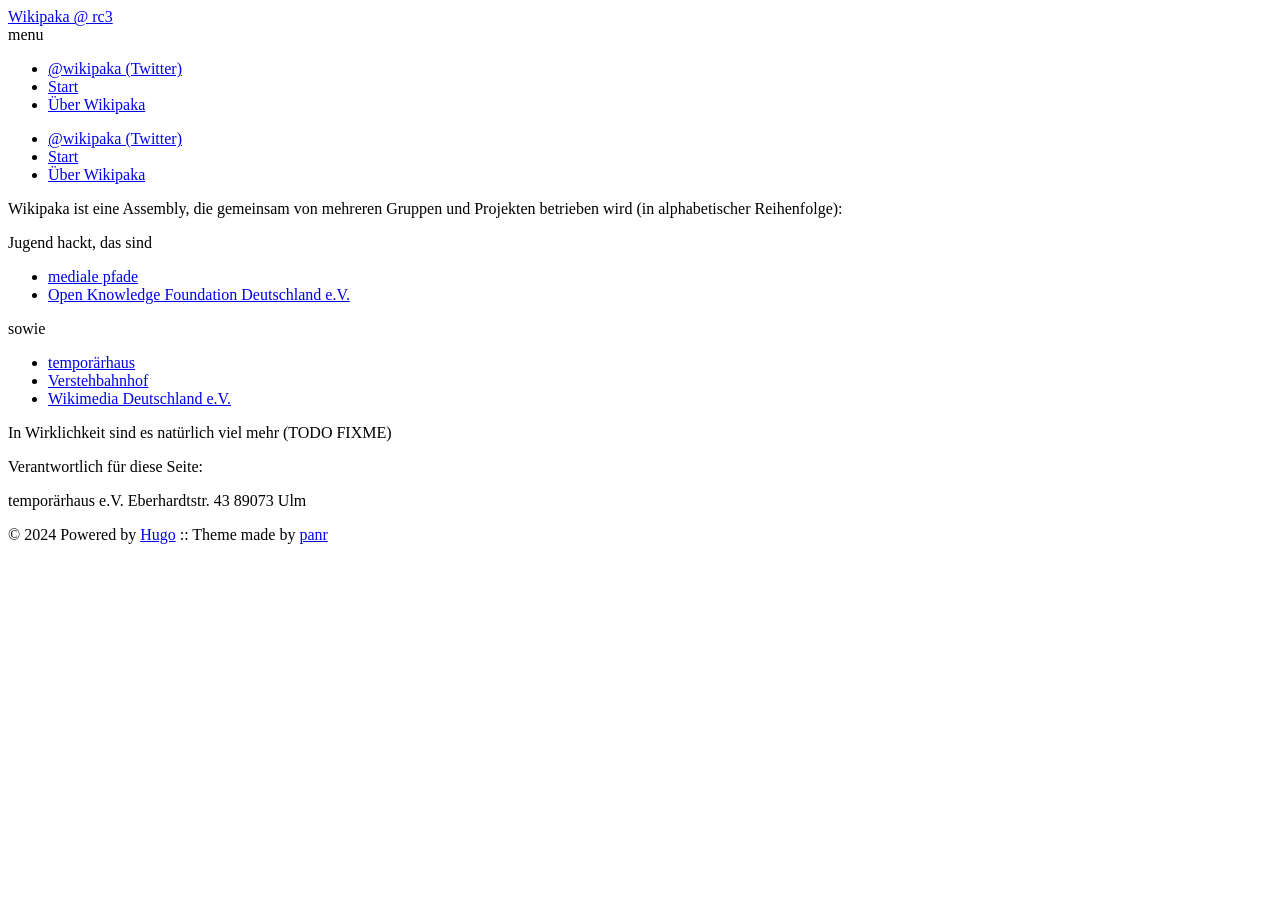
==== about/index.html @ b19602c4 "Deploy to GitHub pages" ====
<!doctype html><html lang=en><head><title>Wikipaka :: Wikipaka @ rc3</title><meta charset=utf-8><meta name=viewport content="width=device-width,initial-scale=1"><meta name=description content="Wikipaka ist eine Assembly, die gemeinsam von mehreren Gruppen und Projekten betrieben wird (in alphabetischer Reihenfolge):
Jugend hackt, das sind
 mediale pfade Open Knowledge Foundation Deutschland e.V.  sowie
 temporärhaus Verstehbahnhof Wikimedia Deutschland e.V.  In Wirklichkeit sind es natürlich viel mehr (TODO FIXME)
Verantwortlich für diese Seite:
temporärhaus e.V. Eberhardtstr. 43 89073 Ulm"><meta name=keywords content><meta name=robots content="noodp"><link rel=canonical href=https://wikipaka.wtf/about/><link rel=stylesheet href=https://wikipaka.wtf/assets/style.css><link rel=stylesheet href=https://wikipaka.wtf/assets/blue.css><link rel=apple-touch-icon href=https://wikipaka.wtf/img/apple-touch-icon-192x192.png><link rel="shortcut icon" href=https://wikipaka.wtf/img/favicon/blue.png><meta name=twitter:card content="summary"><meta property="og:locale" content="en"><meta property="og:type" content="website"><meta property="og:title" content="Wikipaka"><meta property="og:description" content="Wikipaka ist eine Assembly, die gemeinsam von mehreren Gruppen und Projekten betrieben wird (in alphabetischer Reihenfolge):
Jugend hackt, das sind
 mediale pfade Open Knowledge Foundation Deutschland e.V.  sowie
 temporärhaus Verstehbahnhof Wikimedia Deutschland e.V.  In Wirklichkeit sind es natürlich viel mehr (TODO FIXME)
Verantwortlich für diese Seite:
temporärhaus e.V. Eberhardtstr. 43 89073 Ulm"><meta property="og:url" content="https://wikipaka.wtf/about/"><meta property="og:site_name" content="Wikipaka @ rc3"><meta property="og:image" content="https://wikipaka.wtf/img/favicon/blue.png"><meta property="og:image:width" content="2048"><meta property="og:image:height" content="1024"><meta property="article:published_time" content="2020-12-27 00:00:00 +0000 UTC"><link href=/about/index.xml rel=alternate type=application/rss+xml title="Wikipaka @ rc3"></head><body class=blue><div class="container headings--one-size"><header class=header><div class=header__inner><div class=header__logo><a href=/><div class=logo>Wikipaka @ rc3</div></a></div><div class=menu-trigger>menu</div></div><nav class=menu><ul class="menu__inner menu__inner--desktop"><li><a href=https://twitter.com/wikipaka>@wikipaka (Twitter)</a></li><li><a href=/>Start</a></li><li><a href=/about>Über Wikipaka</a></li></ul><ul class="menu__inner menu__inner--mobile"><li><a href=https://twitter.com/wikipaka>@wikipaka (Twitter)</a></li><li><a href=/>Start</a></li><li><a href=/about>Über Wikipaka</a></li></ul></nav></header><div class=content><div class=index-content><p>Wikipaka ist eine Assembly, die gemeinsam von mehreren Gruppen und Projekten betrieben wird (in alphabetischer Reihenfolge):</p><p>Jugend hackt, das sind</p><ul><li><a href=https://medialepfade.org/>mediale pfade</a></li><li><a href=https://okfn.de>Open Knowledge Foundation Deutschland e.V.</a></li></ul><p>sowie</p><ul><li><a href=https://temporaerhaus.de>temporärhaus</a></li><li><a href=https://verstehbahnhof.de>Verstehbahnhof</a></li><li><a href=https://wikimedia.de>Wikimedia Deutschland e.V.</a></li></ul><p>In Wirklichkeit sind es natürlich viel mehr (TODO FIXME)</p><p>Verantwortlich für diese Seite:</p><p>temporärhaus e.V.
Eberhardtstr. 43
89073 Ulm</p></div><div class=posts><div class=pagination><div class=pagination__buttons></div></div></div></div><footer class=footer><div class=footer__inner><div class=copyright><span>© 2024 Powered by <a href=http://gohugo.io>Hugo</a></span>
<span>:: Theme made by <a href=https://twitter.com/panr>panr</a></span></div></div></footer><script src=https://wikipaka.wtf/assets/main.js></script><script src=https://wikipaka.wtf/assets/prism.js></script></div></body></html>
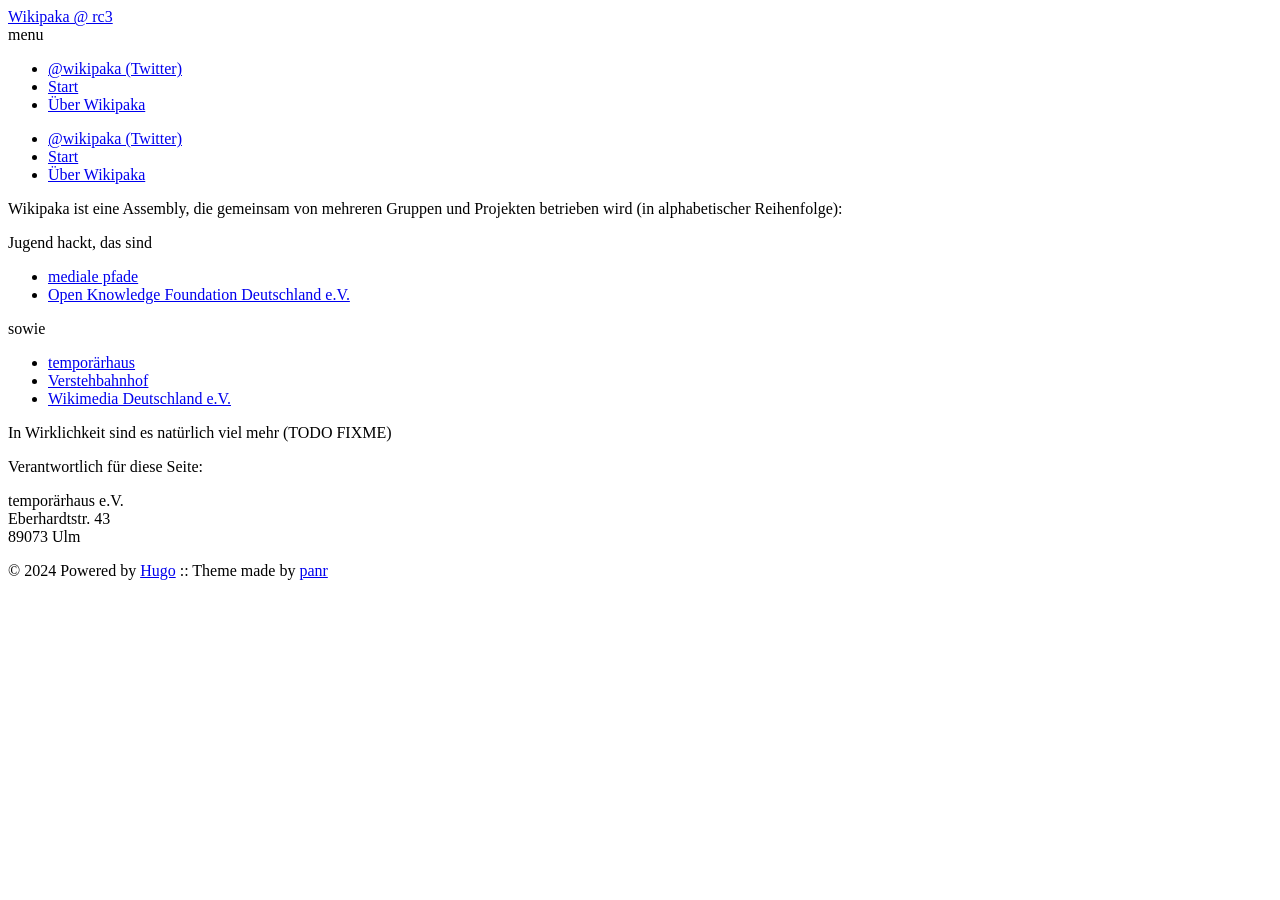
==== commit 32c9654f: "Deploy to GitHub pages" ====
--- a/about/index.html
+++ b/about/index.html
@@ -3,12 +3,14 @@
  mediale pfade Open Knowledge Foundation Deutschland e.V.  sowie
  temporärhaus Verstehbahnhof Wikimedia Deutschland e.V.  In Wirklichkeit sind es natürlich viel mehr (TODO FIXME)
 Verantwortlich für diese Seite:
-temporärhaus e.V. Eberhardtstr. 43 89073 Ulm"><meta name=keywords content><meta name=robots content="noodp"><link rel=canonical href=https://wikipaka.wtf/about/><link rel=stylesheet href=https://wikipaka.wtf/assets/style.css><link rel=stylesheet href=https://wikipaka.wtf/assets/blue.css><link rel=apple-touch-icon href=https://wikipaka.wtf/img/apple-touch-icon-192x192.png><link rel="shortcut icon" href=https://wikipaka.wtf/img/favicon/blue.png><meta name=twitter:card content="summary"><meta property="og:locale" content="en"><meta property="og:type" content="website"><meta property="og:title" content="Wikipaka"><meta property="og:description" content="Wikipaka ist eine Assembly, die gemeinsam von mehreren Gruppen und Projekten betrieben wird (in alphabetischer Reihenfolge):
+temporärhaus e.V.
+Eberhardtstr. 43
+89073 Ulm"><meta name=keywords content><meta name=robots content="noodp"><link rel=canonical href=https://wikipaka.wtf/about/><link rel=stylesheet href=https://wikipaka.wtf/assets/style.css><link rel=stylesheet href=https://wikipaka.wtf/assets/blue.css><link rel=apple-touch-icon href=https://wikipaka.wtf/img/apple-touch-icon-192x192.png><link rel="shortcut icon" href=https://wikipaka.wtf/img/favicon/blue.png><meta name=twitter:card content="summary"><meta property="og:locale" content="en"><meta property="og:type" content="website"><meta property="og:title" content="Wikipaka"><meta property="og:description" content="Wikipaka ist eine Assembly, die gemeinsam von mehreren Gruppen und Projekten betrieben wird (in alphabetischer Reihenfolge):
 Jugend hackt, das sind
  mediale pfade Open Knowledge Foundation Deutschland e.V.  sowie
  temporärhaus Verstehbahnhof Wikimedia Deutschland e.V.  In Wirklichkeit sind es natürlich viel mehr (TODO FIXME)
 Verantwortlich für diese Seite:
-temporärhaus e.V. Eberhardtstr. 43 89073 Ulm"><meta property="og:url" content="https://wikipaka.wtf/about/"><meta property="og:site_name" content="Wikipaka @ rc3"><meta property="og:image" content="https://wikipaka.wtf/img/favicon/blue.png"><meta property="og:image:width" content="2048"><meta property="og:image:height" content="1024"><meta property="article:published_time" content="2020-12-27 00:00:00 +0000 UTC"><link href=/about/index.xml rel=alternate type=application/rss+xml title="Wikipaka @ rc3"></head><body class=blue><div class="container headings--one-size"><header class=header><div class=header__inner><div class=header__logo><a href=/><div class=logo>Wikipaka @ rc3</div></a></div><div class=menu-trigger>menu</div></div><nav class=menu><ul class="menu__inner menu__inner--desktop"><li><a href=https://twitter.com/wikipaka>@wikipaka (Twitter)</a></li><li><a href=/>Start</a></li><li><a href=/about>Über Wikipaka</a></li></ul><ul class="menu__inner menu__inner--mobile"><li><a href=https://twitter.com/wikipaka>@wikipaka (Twitter)</a></li><li><a href=/>Start</a></li><li><a href=/about>Über Wikipaka</a></li></ul></nav></header><div class=content><div class=index-content><p>Wikipaka ist eine Assembly, die gemeinsam von mehreren Gruppen und Projekten betrieben wird (in alphabetischer Reihenfolge):</p><p>Jugend hackt, das sind</p><ul><li><a href=https://medialepfade.org/>mediale pfade</a></li><li><a href=https://okfn.de>Open Knowledge Foundation Deutschland e.V.</a></li></ul><p>sowie</p><ul><li><a href=https://temporaerhaus.de>temporärhaus</a></li><li><a href=https://verstehbahnhof.de>Verstehbahnhof</a></li><li><a href=https://wikimedia.de>Wikimedia Deutschland e.V.</a></li></ul><p>In Wirklichkeit sind es natürlich viel mehr (TODO FIXME)</p><p>Verantwortlich für diese Seite:</p><p>temporärhaus e.V.
+temporärhaus e.V.
 Eberhardtstr. 43
-89073 Ulm</p></div><div class=posts><div class=pagination><div class=pagination__buttons></div></div></div></div><footer class=footer><div class=footer__inner><div class=copyright><span>© 2024 Powered by <a href=http://gohugo.io>Hugo</a></span>
+89073 Ulm"><meta property="og:url" content="https://wikipaka.wtf/about/"><meta property="og:site_name" content="Wikipaka @ rc3"><meta property="og:image" content="https://wikipaka.wtf/img/favicon/blue.png"><meta property="og:image:width" content="2048"><meta property="og:image:height" content="1024"><meta property="article:published_time" content="2020-12-27 00:00:00 +0000 UTC"><link href=/about/index.xml rel=alternate type=application/rss+xml title="Wikipaka @ rc3"></head><body class=blue><div class="container headings--one-size"><header class=header><div class=header__inner><div class=header__logo><a href=/><div class=logo>Wikipaka @ rc3</div></a></div><div class=menu-trigger>menu</div></div><nav class=menu><ul class="menu__inner menu__inner--desktop"><li><a href=https://twitter.com/wikipaka>@wikipaka (Twitter)</a></li><li><a href=/>Start</a></li><li><a href=/about>Über Wikipaka</a></li></ul><ul class="menu__inner menu__inner--mobile"><li><a href=https://twitter.com/wikipaka>@wikipaka (Twitter)</a></li><li><a href=/>Start</a></li><li><a href=/about>Über Wikipaka</a></li></ul></nav></header><div class=content><div class=index-content><p>Wikipaka ist eine Assembly, die gemeinsam von mehreren Gruppen und Projekten betrieben wird (in alphabetischer Reihenfolge):</p><p>Jugend hackt, das sind</p><ul><li><a href=https://medialepfade.org/>mediale pfade</a></li><li><a href=https://okfn.de>Open Knowledge Foundation Deutschland e.V.</a></li></ul><p>sowie</p><ul><li><a href=https://temporaerhaus.de>temporärhaus</a></li><li><a href=https://verstehbahnhof.de>Verstehbahnhof</a></li><li><a href=https://wikimedia.de>Wikimedia Deutschland e.V.</a></li></ul><p>In Wirklichkeit sind es natürlich viel mehr (TODO FIXME)</p><p>Verantwortlich für diese Seite:</p><p>temporärhaus e.V.<br>Eberhardtstr. 43<br>89073 Ulm</p></div><div class=posts><div class=pagination><div class=pagination__buttons></div></div></div></div><footer class=footer><div class=footer__inner><div class=copyright><span>© 2024 Powered by <a href=http://gohugo.io>Hugo</a></span>
 <span>:: Theme made by <a href=https://twitter.com/panr>panr</a></span></div></div></footer><script src=https://wikipaka.wtf/assets/main.js></script><script src=https://wikipaka.wtf/assets/prism.js></script></div></body></html>
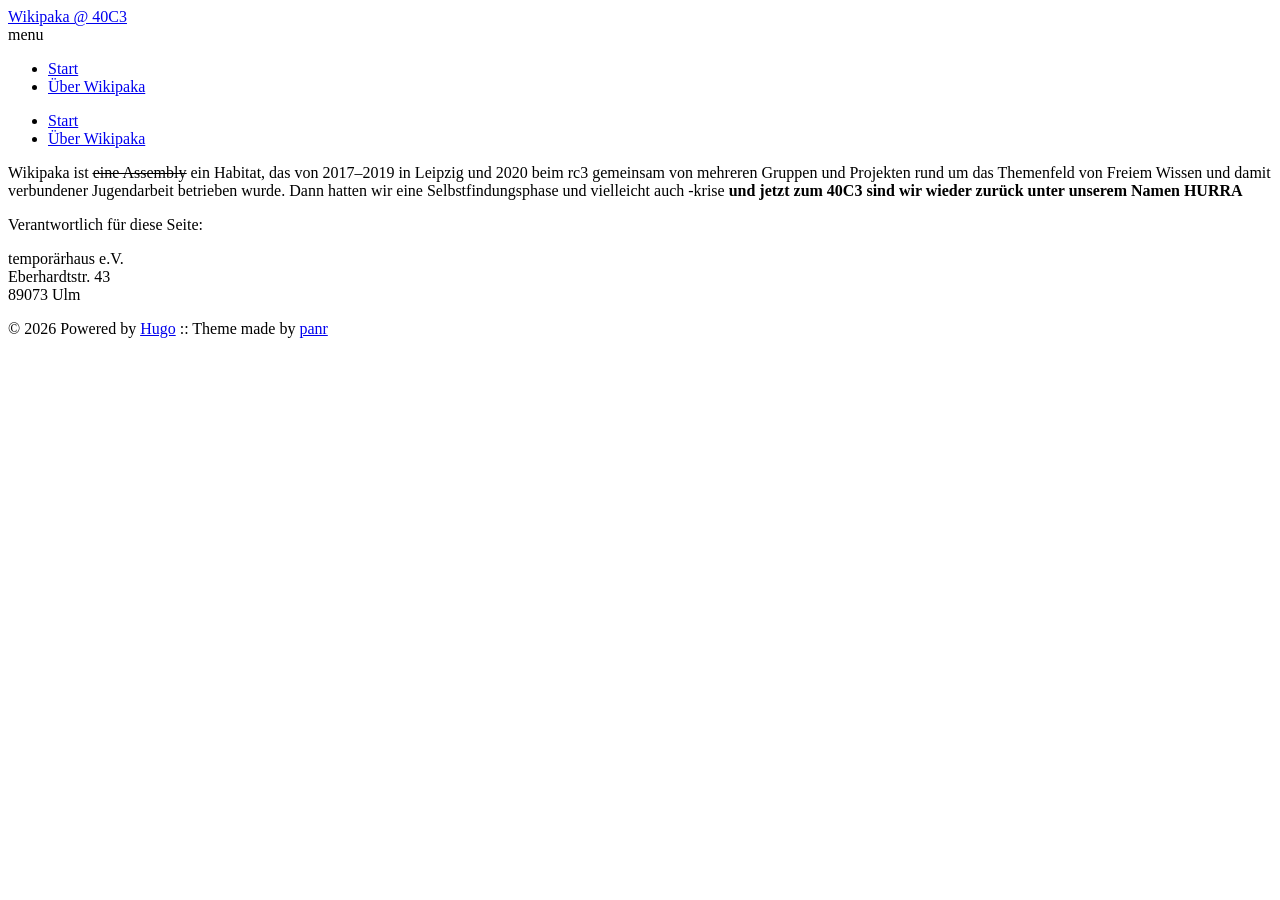
==== commit 072116ef: "Deploy to GitHub pages" ====
--- a/about/index.html
+++ b/about/index.html
@@ -1,16 +1,10 @@
-<!doctype html><html lang=en><head><title>Wikipaka :: Wikipaka @ rc3</title><meta charset=utf-8><meta name=viewport content="width=device-width,initial-scale=1"><meta name=description content="Wikipaka ist eine Assembly, die gemeinsam von mehreren Gruppen und Projekten betrieben wird (in alphabetischer Reihenfolge):
-Jugend hackt, das sind
- mediale pfade Open Knowledge Foundation Deutschland e.V.  sowie
- temporärhaus Verstehbahnhof Wikimedia Deutschland e.V.  In Wirklichkeit sind es natürlich viel mehr (TODO FIXME)
+<!doctype html><html lang=en><head><title>Wikipaka :: Wikipaka @ 40C3</title><meta charset=utf-8><meta name=viewport content="width=device-width,initial-scale=1"><meta name=description content="Wikipaka ist eine Assembly ein Habitat, das von 2017–2019 in Leipzig und 2020 beim rc3 gemeinsam von mehreren Gruppen und Projekten rund um das Themenfeld von Freiem Wissen und damit verbundener Jugendarbeit betrieben wurde. Dann hatten wir eine Selbstfindungsphase und vielleicht auch -krise und jetzt zum 40C3 sind wir wieder zurück unter unserem Namen HURRA
 Verantwortlich für diese Seite:
 temporärhaus e.V.
 Eberhardtstr. 43
-89073 Ulm"><meta name=keywords content><meta name=robots content="noodp"><link rel=canonical href=https://wikipaka.wtf/about/><link rel=stylesheet href=https://wikipaka.wtf/assets/style.css><link rel=stylesheet href=https://wikipaka.wtf/assets/blue.css><link rel=apple-touch-icon href=https://wikipaka.wtf/img/apple-touch-icon-192x192.png><link rel="shortcut icon" href=https://wikipaka.wtf/img/favicon/blue.png><meta name=twitter:card content="summary"><meta property="og:locale" content="en"><meta property="og:type" content="website"><meta property="og:title" content="Wikipaka"><meta property="og:description" content="Wikipaka ist eine Assembly, die gemeinsam von mehreren Gruppen und Projekten betrieben wird (in alphabetischer Reihenfolge):
-Jugend hackt, das sind
- mediale pfade Open Knowledge Foundation Deutschland e.V.  sowie
- temporärhaus Verstehbahnhof Wikimedia Deutschland e.V.  In Wirklichkeit sind es natürlich viel mehr (TODO FIXME)
+89073 Ulm"><meta name=keywords content><meta name=robots content="noodp"><link rel=canonical href=https://wikipaka.wtf/about/><link rel=stylesheet href=https://wikipaka.wtf/assets/style.css><link rel=stylesheet href=https://wikipaka.wtf/assets/blue.css><link rel=apple-touch-icon href=https://wikipaka.wtf/img/apple-touch-icon-192x192.png><link rel="shortcut icon" href=https://wikipaka.wtf/img/favicon/blue.png><meta name=twitter:card content="summary"><meta property="og:locale" content="en"><meta property="og:type" content="website"><meta property="og:title" content="Wikipaka"><meta property="og:description" content="Wikipaka ist eine Assembly ein Habitat, das von 2017–2019 in Leipzig und 2020 beim rc3 gemeinsam von mehreren Gruppen und Projekten rund um das Themenfeld von Freiem Wissen und damit verbundener Jugendarbeit betrieben wurde. Dann hatten wir eine Selbstfindungsphase und vielleicht auch -krise und jetzt zum 40C3 sind wir wieder zurück unter unserem Namen HURRA
 Verantwortlich für diese Seite:
 temporärhaus e.V.
 Eberhardtstr. 43
-89073 Ulm"><meta property="og:url" content="https://wikipaka.wtf/about/"><meta property="og:site_name" content="Wikipaka @ rc3"><meta property="og:image" content="https://wikipaka.wtf/img/favicon/blue.png"><meta property="og:image:width" content="2048"><meta property="og:image:height" content="1024"><meta property="article:published_time" content="2020-12-27 00:00:00 +0000 UTC"><link href=/about/index.xml rel=alternate type=application/rss+xml title="Wikipaka @ rc3"></head><body class=blue><div class="container headings--one-size"><header class=header><div class=header__inner><div class=header__logo><a href=/><div class=logo>Wikipaka @ rc3</div></a></div><div class=menu-trigger>menu</div></div><nav class=menu><ul class="menu__inner menu__inner--desktop"><li><a href=https://twitter.com/wikipaka>@wikipaka (Twitter)</a></li><li><a href=/>Start</a></li><li><a href=/about>Über Wikipaka</a></li></ul><ul class="menu__inner menu__inner--mobile"><li><a href=https://twitter.com/wikipaka>@wikipaka (Twitter)</a></li><li><a href=/>Start</a></li><li><a href=/about>Über Wikipaka</a></li></ul></nav></header><div class=content><div class=index-content><p>Wikipaka ist eine Assembly, die gemeinsam von mehreren Gruppen und Projekten betrieben wird (in alphabetischer Reihenfolge):</p><p>Jugend hackt, das sind</p><ul><li><a href=https://medialepfade.org/>mediale pfade</a></li><li><a href=https://okfn.de>Open Knowledge Foundation Deutschland e.V.</a></li></ul><p>sowie</p><ul><li><a href=https://temporaerhaus.de>temporärhaus</a></li><li><a href=https://verstehbahnhof.de>Verstehbahnhof</a></li><li><a href=https://wikimedia.de>Wikimedia Deutschland e.V.</a></li></ul><p>In Wirklichkeit sind es natürlich viel mehr (TODO FIXME)</p><p>Verantwortlich für diese Seite:</p><p>temporärhaus e.V.<br>Eberhardtstr. 43<br>89073 Ulm</p></div><div class=posts><div class=pagination><div class=pagination__buttons></div></div></div></div><footer class=footer><div class=footer__inner><div class=copyright><span>© 2024 Powered by <a href=http://gohugo.io>Hugo</a></span>
+89073 Ulm"><meta property="og:url" content="https://wikipaka.wtf/about/"><meta property="og:site_name" content="Wikipaka @ 40C3"><meta property="og:image" content="https://wikipaka.wtf/img/favicon/blue.png"><meta property="og:image:width" content="2048"><meta property="og:image:height" content="1024"><meta property="article:published_time" content="2026-09-26 00:00:00 +0000 UTC"><link href=/about/index.xml rel=alternate type=application/rss+xml title="Wikipaka @ 40C3"></head><body class=blue><div class="container headings--one-size"><header class=header><div class=header__inner><div class=header__logo><a href=/><div class=logo>Wikipaka @ 40C3</div></a></div><div class=menu-trigger>menu</div></div><nav class=menu><ul class="menu__inner menu__inner--desktop"><li><a href=/>Start</a></li><li><a href=/about>Über Wikipaka</a></li></ul><ul class="menu__inner menu__inner--mobile"><li><a href=/>Start</a></li><li><a href=/about>Über Wikipaka</a></li></ul></nav></header><div class=content><div class=index-content><p>Wikipaka ist <del><del>eine Assembly</del></del> ein Habitat, das von 2017–2019 in Leipzig und 2020 beim rc3 gemeinsam von mehreren Gruppen und Projekten rund um das Themenfeld von Freiem Wissen und damit verbundener Jugendarbeit betrieben wurde. Dann hatten wir eine Selbstfindungsphase und vielleicht auch -krise <strong>und jetzt zum 40C3 sind wir wieder zurück unter unserem Namen HURRA</strong></p><p>Verantwortlich für diese Seite:</p><p>temporärhaus e.V.<br>Eberhardtstr. 43<br>89073 Ulm</p></div><div class=posts><div class=pagination><div class=pagination__buttons></div></div></div></div><footer class=footer><div class=footer__inner><div class=copyright><span>© 2026 Powered by <a href=http://gohugo.io>Hugo</a></span>
 <span>:: Theme made by <a href=https://twitter.com/panr>panr</a></span></div></div></footer><script src=https://wikipaka.wtf/assets/main.js></script><script src=https://wikipaka.wtf/assets/prism.js></script></div></body></html>
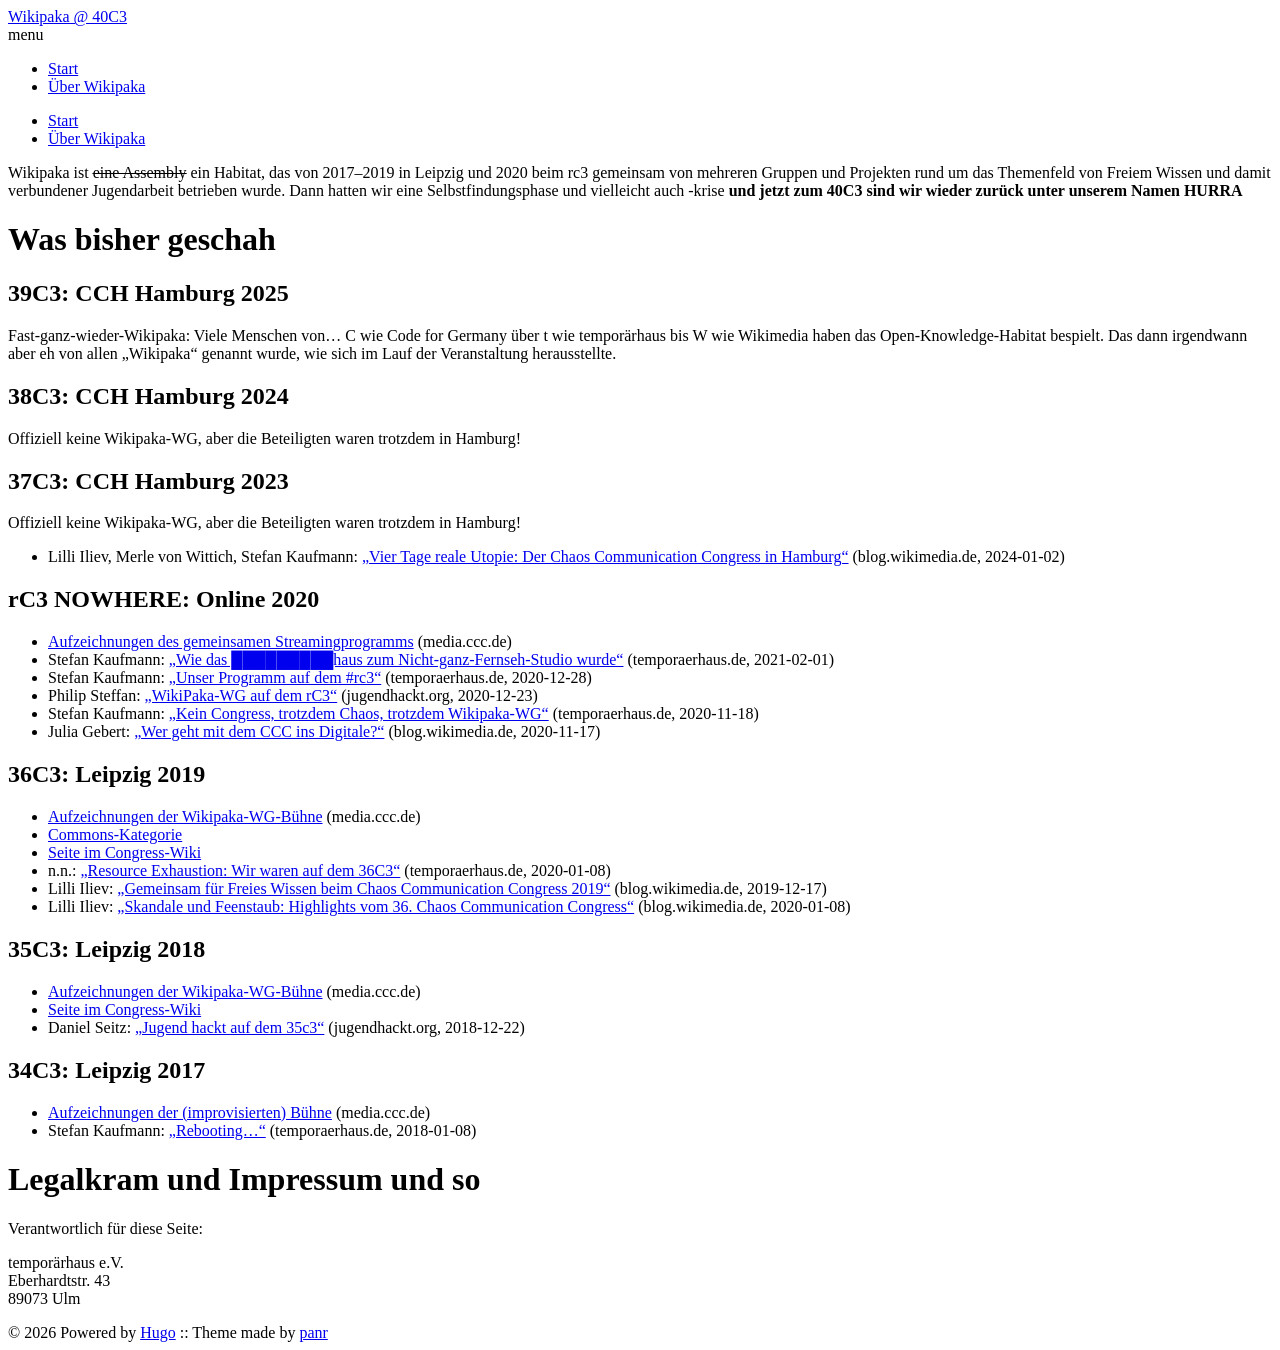
==== commit 55d8833c: "Deploy to GitHub pages" ====
--- a/about/index.html
+++ b/about/index.html
@@ -1,10 +1,4 @@
 <!doctype html><html lang=en><head><title>Wikipaka :: Wikipaka @ 40C3</title><meta charset=utf-8><meta name=viewport content="width=device-width,initial-scale=1"><meta name=description content="Wikipaka ist eine Assembly ein Habitat, das von 2017–2019 in Leipzig und 2020 beim rc3 gemeinsam von mehreren Gruppen und Projekten rund um das Themenfeld von Freiem Wissen und damit verbundener Jugendarbeit betrieben wurde. Dann hatten wir eine Selbstfindungsphase und vielleicht auch -krise und jetzt zum 40C3 sind wir wieder zurück unter unserem Namen HURRA
-Verantwortlich für diese Seite:
-temporärhaus e.V.
-Eberhardtstr. 43
-89073 Ulm"><meta name=keywords content><meta name=robots content="noodp"><link rel=canonical href=https://wikipaka.wtf/about/><link rel=stylesheet href=https://wikipaka.wtf/assets/style.css><link rel=stylesheet href=https://wikipaka.wtf/assets/blue.css><link rel=apple-touch-icon href=https://wikipaka.wtf/img/apple-touch-icon-192x192.png><link rel="shortcut icon" href=https://wikipaka.wtf/img/favicon/blue.png><meta name=twitter:card content="summary"><meta property="og:locale" content="en"><meta property="og:type" content="website"><meta property="og:title" content="Wikipaka"><meta property="og:description" content="Wikipaka ist eine Assembly ein Habitat, das von 2017–2019 in Leipzig und 2020 beim rc3 gemeinsam von mehreren Gruppen und Projekten rund um das Themenfeld von Freiem Wissen und damit verbundener Jugendarbeit betrieben wurde. Dann hatten wir eine Selbstfindungsphase und vielleicht auch -krise und jetzt zum 40C3 sind wir wieder zurück unter unserem Namen HURRA
-Verantwortlich für diese Seite:
-temporärhaus e.V.
-Eberhardtstr. 43
-89073 Ulm"><meta property="og:url" content="https://wikipaka.wtf/about/"><meta property="og:site_name" content="Wikipaka @ 40C3"><meta property="og:image" content="https://wikipaka.wtf/img/favicon/blue.png"><meta property="og:image:width" content="2048"><meta property="og:image:height" content="1024"><meta property="article:published_time" content="2026-09-26 00:00:00 +0000 UTC"><link href=/about/index.xml rel=alternate type=application/rss+xml title="Wikipaka @ 40C3"></head><body class=blue><div class="container headings--one-size"><header class=header><div class=header__inner><div class=header__logo><a href=/><div class=logo>Wikipaka @ 40C3</div></a></div><div class=menu-trigger>menu</div></div><nav class=menu><ul class="menu__inner menu__inner--desktop"><li><a href=/>Start</a></li><li><a href=/about>Über Wikipaka</a></li></ul><ul class="menu__inner menu__inner--mobile"><li><a href=/>Start</a></li><li><a href=/about>Über Wikipaka</a></li></ul></nav></header><div class=content><div class=index-content><p>Wikipaka ist <del><del>eine Assembly</del></del> ein Habitat, das von 2017–2019 in Leipzig und 2020 beim rc3 gemeinsam von mehreren Gruppen und Projekten rund um das Themenfeld von Freiem Wissen und damit verbundener Jugendarbeit betrieben wurde. Dann hatten wir eine Selbstfindungsphase und vielleicht auch -krise <strong>und jetzt zum 40C3 sind wir wieder zurück unter unserem Namen HURRA</strong></p><p>Verantwortlich für diese Seite:</p><p>temporärhaus e.V.<br>Eberhardtstr. 43<br>89073 Ulm</p></div><div class=posts><div class=pagination><div class=pagination__buttons></div></div></div></div><footer class=footer><div class=footer__inner><div class=copyright><span>© 2026 Powered by <a href=http://gohugo.io>Hugo</a></span>
+Was bisher geschah 39C3: CCH Hamburg 2025 Fast-ganz-wieder-Wikipaka: Viele Menschen von… C wie Code for Germany über t wie temporärhaus bis W wie Wikimedia haben das Open-Knowledge-Habitat bespielt."><meta name=keywords content><meta name=robots content="noodp"><link rel=canonical href=https://wikipaka.wtf/about/><link rel=stylesheet href=https://wikipaka.wtf/assets/style.css><link rel=stylesheet href=https://wikipaka.wtf/assets/blue.css><link rel=apple-touch-icon href=https://wikipaka.wtf/img/apple-touch-icon-192x192.png><link rel="shortcut icon" href=https://wikipaka.wtf/img/favicon/blue.png><meta name=twitter:card content="summary"><meta property="og:locale" content="en"><meta property="og:type" content="website"><meta property="og:title" content="Wikipaka"><meta property="og:description" content="Wikipaka ist eine Assembly ein Habitat, das von 2017–2019 in Leipzig und 2020 beim rc3 gemeinsam von mehreren Gruppen und Projekten rund um das Themenfeld von Freiem Wissen und damit verbundener Jugendarbeit betrieben wurde. Dann hatten wir eine Selbstfindungsphase und vielleicht auch -krise und jetzt zum 40C3 sind wir wieder zurück unter unserem Namen HURRA
+Was bisher geschah 39C3: CCH Hamburg 2025 Fast-ganz-wieder-Wikipaka: Viele Menschen von… C wie Code for Germany über t wie temporärhaus bis W wie Wikimedia haben das Open-Knowledge-Habitat bespielt."><meta property="og:url" content="https://wikipaka.wtf/about/"><meta property="og:site_name" content="Wikipaka @ 40C3"><meta property="og:image" content="https://wikipaka.wtf/img/favicon/blue.png"><meta property="og:image:width" content="2048"><meta property="og:image:height" content="1024"><meta property="article:published_time" content="2026-09-26 00:00:00 +0000 UTC"><link href=/about/index.xml rel=alternate type=application/rss+xml title="Wikipaka @ 40C3"></head><body class=blue><div class="container headings--one-size"><header class=header><div class=header__inner><div class=header__logo><a href=/><div class=logo>Wikipaka @ 40C3</div></a></div><div class=menu-trigger>menu</div></div><nav class=menu><ul class="menu__inner menu__inner--desktop"><li><a href=/>Start</a></li><li><a href=/about>Über Wikipaka</a></li></ul><ul class="menu__inner menu__inner--mobile"><li><a href=/>Start</a></li><li><a href=/about>Über Wikipaka</a></li></ul></nav></header><div class=content><div class=index-content><p>Wikipaka ist <del><del>eine Assembly</del></del> ein Habitat, das von 2017–2019 in Leipzig und 2020 beim rc3 gemeinsam von mehreren Gruppen und Projekten rund um das Themenfeld von Freiem Wissen und damit verbundener Jugendarbeit betrieben wurde. Dann hatten wir eine Selbstfindungsphase und vielleicht auch -krise <strong>und jetzt zum 40C3 sind wir wieder zurück unter unserem Namen HURRA</strong></p><h1 id=was-bisher-geschah>Was bisher geschah</h1><h2 id=39c3-cch-hamburg-2025>39C3: CCH Hamburg 2025</h2><p>Fast-ganz-wieder-Wikipaka: Viele Menschen von… C wie Code for Germany über t wie temporärhaus bis W wie Wikimedia haben das Open-Knowledge-Habitat bespielt. Das dann irgendwann aber eh von allen „Wikipaka“ genannt wurde, wie sich im Lauf der Veranstaltung herausstellte.</p><h2 id=38c3-cch-hamburg-2024>38C3: CCH Hamburg 2024</h2><p>Offiziell keine Wikipaka-WG, aber die Beteiligten waren trotzdem in Hamburg!</p><h2 id=37c3-cch-hamburg-2023>37C3: CCH Hamburg 2023</h2><p>Offiziell keine Wikipaka-WG, aber die Beteiligten waren trotzdem in Hamburg!</p><ul><li>Lilli Iliev, Merle von Wittich, Stefan Kaufmann: <a href=https://blog.wikimedia.de/2024/01/02/vier-tage-reale-utopie-der-chaos-communication-congress-in-hamburg/>„Vier Tage reale Utopie: Der Chaos Communication Congress in Hamburg“</a> (blog.wikimedia.de, 2024-01-02)</li></ul><h2 id=rc3-nowhere-online-2020>rC3 NOWHERE: Online 2020</h2><ul><li><a href=https://media.ccc.de/c/rc3/WikiPaka>Aufzeichnungen des gemeinsamen Streamingprogramms</a> (media.ccc.de)</li><li>Stefan Kaufmann: <a href=https://temporaerhaus.de/wie-das-verschwoerhaus-zum-nicht-ganz-fernseh-studio-wurde/>„Wie das █████████haus zum Nicht-ganz-Fernseh-Studio wurde“</a> (temporaerhaus.de, 2021-02-01)</li><li>Stefan Kaufmann: <a href=https://temporaerhaus.de/unser-programm-auf-dem-rc3/>„Unser Programm auf dem #rc3“</a> (temporaerhaus.de, 2020-12-28)</li><li>Philip Steffan: <a href=https://jugendhackt.org/blog/wikipaka-wg-rc3/>„WikiPaka-WG auf dem rC3“</a> (jugendhackt.org, 2020-12-23)</li><li>Stefan Kaufmann: <a href=https://temporaerhaus.de/kein-congress-trotzdem-chaos-trotzdem-wikipaka-wg/>„Kein Congress, trotzdem Chaos, trotzdem Wikipaka-WG“</a> (temporaerhaus.de, 2020-11-18)</li><li>Julia Gebert: <a href=https://blog.wikimedia.de/2020/11/17/wer-geht-mit-dem-ccc-ins-digitale/>„Wer geht mit dem CCC ins Digitale?“</a> (blog.wikimedia.de, 2020-11-17)</li></ul><h2 id=36c3-leipzig-2019>36C3: Leipzig 2019</h2><ul><li><a href=https://media.ccc.de/c/36c3/WikiPakaWG>Aufzeichnungen der Wikipaka-WG-Bühne</a> (media.ccc.de)</li><li><a href=https://commons.wikimedia.org/wiki/Category:WikiPaka-WG_at_36C3>Commons-Kategorie</a></li><li><a href=https://events.ccc.de/congress/2019/wiki/index.php/Assembly:WikipakaWG>Seite im Congress-Wiki</a></li><li>n.n.: <a href=https://temporaerhaus.de/resource-exhaustion-wir-waren-auf-dem-36c3/>„Resource Exhaustion: Wir waren auf dem 36C3“</a> (temporaerhaus.de, 2020-01-08)</li><li>Lilli Iliev: <a href=https://blog.wikimedia.de/2019/12/17/gemeinsam-fuer-freies-wissen-beim-chaos-communication-congress-2019/>„Gemeinsam für Freies Wissen beim Chaos Communication Congress 2019“</a> (blog.wikimedia.de, 2019-12-17)</li><li>Lilli Iliev: <a href=https://blog.wikimedia.de/2020/01/08/skandale-und-feenstaub-highlights-vom-36-chaos-communication-congress/>„Skandale und Feenstaub: Highlights vom 36. Chaos Communication Congress“</a> (blog.wikimedia.de, 2020-01-08)</li></ul><h2 id=35c3-leipzig-2018>35C3: Leipzig 2018</h2><ul><li><a href=https://media.ccc.de/c/35c3-wikipakawg>Aufzeichnungen der Wikipaka-WG-Bühne</a> (media.ccc.de)</li><li><a href=https://events.ccc.de/congress/2018/wiki/index.php/Assembly:WikiPakaWG>Seite im Congress-Wiki</a></li><li>Daniel Seitz: <a href=https://jugendhackt.org/blog/jugend-hackt-auf-dem-35c3/>„Jugend hackt auf dem 35c3“</a> (jugendhackt.org, 2018-12-22)</li></ul><h2 id=34c3-leipzig-2017>34C3: Leipzig 2017</h2><ul><li><a href=https://media.ccc.de/c/34c3-wikipakawg>Aufzeichnungen der (improvisierten) Bühne</a> (media.ccc.de)</li><li>Stefan Kaufmann: <a href=https://temporaerhaus.de/rebooting/>„Rebooting…“</a> (temporaerhaus.de, 2018-01-08)</li></ul><h1 id=legalkram-und-impressum-und-so>Legalkram und Impressum und so</h1><p>Verantwortlich für diese Seite:</p><p>temporärhaus e.V.<br>Eberhardtstr. 43<br>89073 Ulm</p></div><div class=posts><div class=pagination><div class=pagination__buttons></div></div></div></div><footer class=footer><div class=footer__inner><div class=copyright><span>© 2026 Powered by <a href=http://gohugo.io>Hugo</a></span>
 <span>:: Theme made by <a href=https://twitter.com/panr>panr</a></span></div></div></footer><script src=https://wikipaka.wtf/assets/main.js></script><script src=https://wikipaka.wtf/assets/prism.js></script></div></body></html>
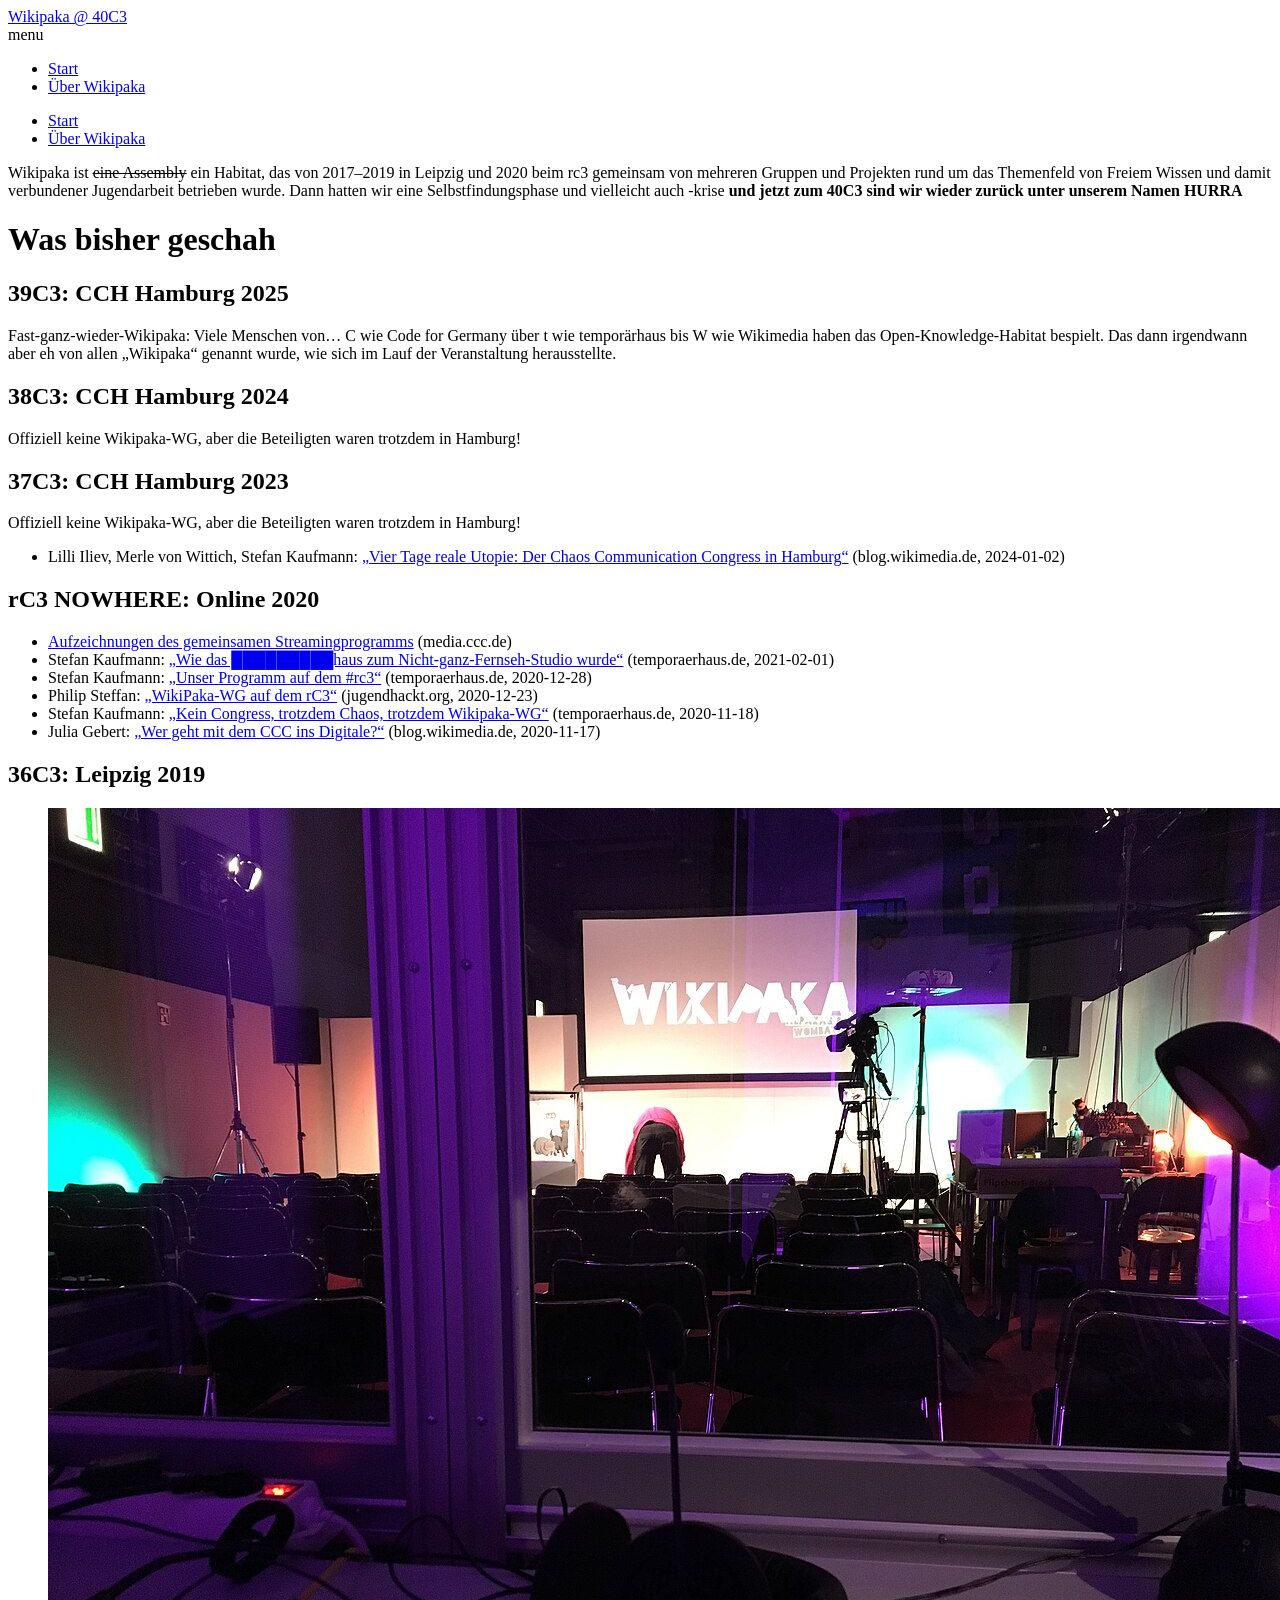
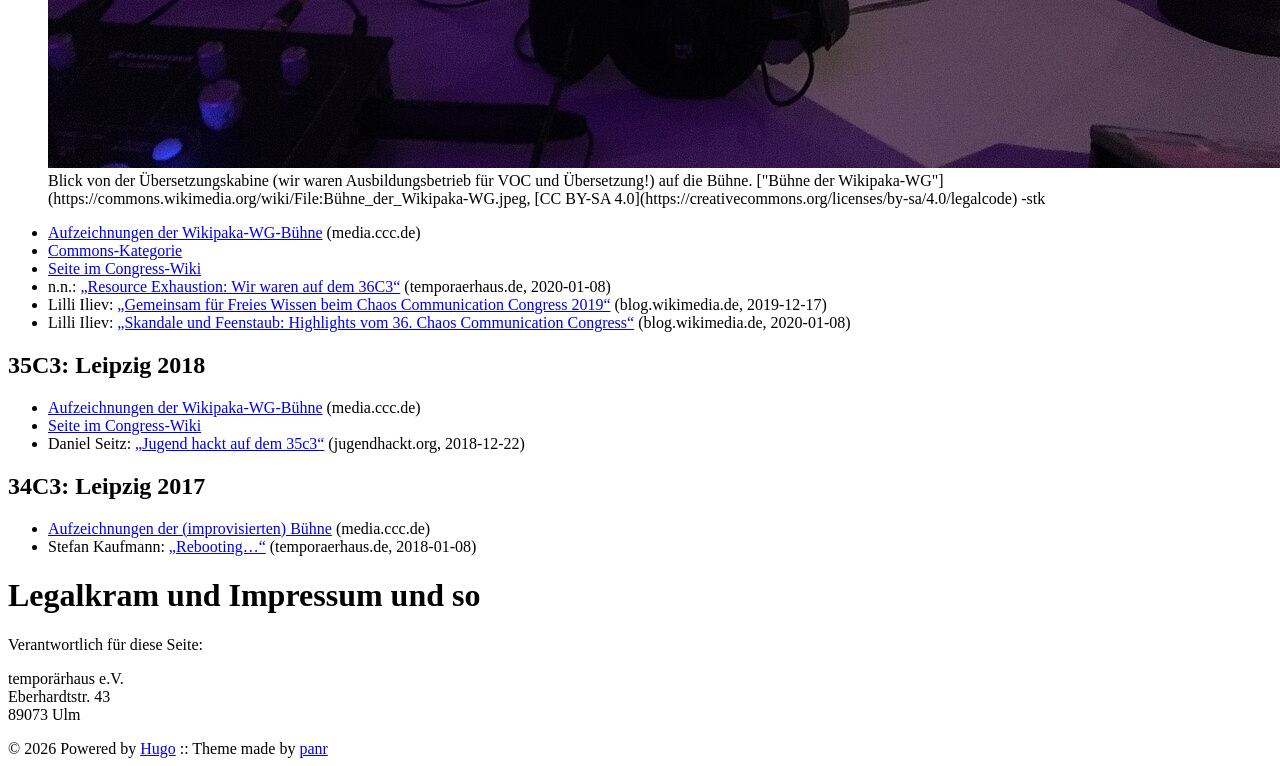
==== commit 3a3a8097: "Deploy to GitHub pages" ====
--- a/about/index.html
+++ b/about/index.html
@@ -1,4 +1,4 @@
 <!doctype html><html lang=en><head><title>Wikipaka :: Wikipaka @ 40C3</title><meta charset=utf-8><meta name=viewport content="width=device-width,initial-scale=1"><meta name=description content="Wikipaka ist eine Assembly ein Habitat, das von 2017–2019 in Leipzig und 2020 beim rc3 gemeinsam von mehreren Gruppen und Projekten rund um das Themenfeld von Freiem Wissen und damit verbundener Jugendarbeit betrieben wurde. Dann hatten wir eine Selbstfindungsphase und vielleicht auch -krise und jetzt zum 40C3 sind wir wieder zurück unter unserem Namen HURRA
 Was bisher geschah 39C3: CCH Hamburg 2025 Fast-ganz-wieder-Wikipaka: Viele Menschen von… C wie Code for Germany über t wie temporärhaus bis W wie Wikimedia haben das Open-Knowledge-Habitat bespielt."><meta name=keywords content><meta name=robots content="noodp"><link rel=canonical href=https://wikipaka.wtf/about/><link rel=stylesheet href=https://wikipaka.wtf/assets/style.css><link rel=stylesheet href=https://wikipaka.wtf/assets/blue.css><link rel=apple-touch-icon href=https://wikipaka.wtf/img/apple-touch-icon-192x192.png><link rel="shortcut icon" href=https://wikipaka.wtf/img/favicon/blue.png><meta name=twitter:card content="summary"><meta property="og:locale" content="en"><meta property="og:type" content="website"><meta property="og:title" content="Wikipaka"><meta property="og:description" content="Wikipaka ist eine Assembly ein Habitat, das von 2017–2019 in Leipzig und 2020 beim rc3 gemeinsam von mehreren Gruppen und Projekten rund um das Themenfeld von Freiem Wissen und damit verbundener Jugendarbeit betrieben wurde. Dann hatten wir eine Selbstfindungsphase und vielleicht auch -krise und jetzt zum 40C3 sind wir wieder zurück unter unserem Namen HURRA
-Was bisher geschah 39C3: CCH Hamburg 2025 Fast-ganz-wieder-Wikipaka: Viele Menschen von… C wie Code for Germany über t wie temporärhaus bis W wie Wikimedia haben das Open-Knowledge-Habitat bespielt."><meta property="og:url" content="https://wikipaka.wtf/about/"><meta property="og:site_name" content="Wikipaka @ 40C3"><meta property="og:image" content="https://wikipaka.wtf/img/favicon/blue.png"><meta property="og:image:width" content="2048"><meta property="og:image:height" content="1024"><meta property="article:published_time" content="2026-09-26 00:00:00 +0000 UTC"><link href=/about/index.xml rel=alternate type=application/rss+xml title="Wikipaka @ 40C3"></head><body class=blue><div class="container headings--one-size"><header class=header><div class=header__inner><div class=header__logo><a href=/><div class=logo>Wikipaka @ 40C3</div></a></div><div class=menu-trigger>menu</div></div><nav class=menu><ul class="menu__inner menu__inner--desktop"><li><a href=/>Start</a></li><li><a href=/about>Über Wikipaka</a></li></ul><ul class="menu__inner menu__inner--mobile"><li><a href=/>Start</a></li><li><a href=/about>Über Wikipaka</a></li></ul></nav></header><div class=content><div class=index-content><p>Wikipaka ist <del><del>eine Assembly</del></del> ein Habitat, das von 2017–2019 in Leipzig und 2020 beim rc3 gemeinsam von mehreren Gruppen und Projekten rund um das Themenfeld von Freiem Wissen und damit verbundener Jugendarbeit betrieben wurde. Dann hatten wir eine Selbstfindungsphase und vielleicht auch -krise <strong>und jetzt zum 40C3 sind wir wieder zurück unter unserem Namen HURRA</strong></p><h1 id=was-bisher-geschah>Was bisher geschah</h1><h2 id=39c3-cch-hamburg-2025>39C3: CCH Hamburg 2025</h2><p>Fast-ganz-wieder-Wikipaka: Viele Menschen von… C wie Code for Germany über t wie temporärhaus bis W wie Wikimedia haben das Open-Knowledge-Habitat bespielt. Das dann irgendwann aber eh von allen „Wikipaka“ genannt wurde, wie sich im Lauf der Veranstaltung herausstellte.</p><h2 id=38c3-cch-hamburg-2024>38C3: CCH Hamburg 2024</h2><p>Offiziell keine Wikipaka-WG, aber die Beteiligten waren trotzdem in Hamburg!</p><h2 id=37c3-cch-hamburg-2023>37C3: CCH Hamburg 2023</h2><p>Offiziell keine Wikipaka-WG, aber die Beteiligten waren trotzdem in Hamburg!</p><ul><li>Lilli Iliev, Merle von Wittich, Stefan Kaufmann: <a href=https://blog.wikimedia.de/2024/01/02/vier-tage-reale-utopie-der-chaos-communication-congress-in-hamburg/>„Vier Tage reale Utopie: Der Chaos Communication Congress in Hamburg“</a> (blog.wikimedia.de, 2024-01-02)</li></ul><h2 id=rc3-nowhere-online-2020>rC3 NOWHERE: Online 2020</h2><ul><li><a href=https://media.ccc.de/c/rc3/WikiPaka>Aufzeichnungen des gemeinsamen Streamingprogramms</a> (media.ccc.de)</li><li>Stefan Kaufmann: <a href=https://temporaerhaus.de/wie-das-verschwoerhaus-zum-nicht-ganz-fernseh-studio-wurde/>„Wie das █████████haus zum Nicht-ganz-Fernseh-Studio wurde“</a> (temporaerhaus.de, 2021-02-01)</li><li>Stefan Kaufmann: <a href=https://temporaerhaus.de/unser-programm-auf-dem-rc3/>„Unser Programm auf dem #rc3“</a> (temporaerhaus.de, 2020-12-28)</li><li>Philip Steffan: <a href=https://jugendhackt.org/blog/wikipaka-wg-rc3/>„WikiPaka-WG auf dem rC3“</a> (jugendhackt.org, 2020-12-23)</li><li>Stefan Kaufmann: <a href=https://temporaerhaus.de/kein-congress-trotzdem-chaos-trotzdem-wikipaka-wg/>„Kein Congress, trotzdem Chaos, trotzdem Wikipaka-WG“</a> (temporaerhaus.de, 2020-11-18)</li><li>Julia Gebert: <a href=https://blog.wikimedia.de/2020/11/17/wer-geht-mit-dem-ccc-ins-digitale/>„Wer geht mit dem CCC ins Digitale?“</a> (blog.wikimedia.de, 2020-11-17)</li></ul><h2 id=36c3-leipzig-2019>36C3: Leipzig 2019</h2><ul><li><a href=https://media.ccc.de/c/36c3/WikiPakaWG>Aufzeichnungen der Wikipaka-WG-Bühne</a> (media.ccc.de)</li><li><a href=https://commons.wikimedia.org/wiki/Category:WikiPaka-WG_at_36C3>Commons-Kategorie</a></li><li><a href=https://events.ccc.de/congress/2019/wiki/index.php/Assembly:WikipakaWG>Seite im Congress-Wiki</a></li><li>n.n.: <a href=https://temporaerhaus.de/resource-exhaustion-wir-waren-auf-dem-36c3/>„Resource Exhaustion: Wir waren auf dem 36C3“</a> (temporaerhaus.de, 2020-01-08)</li><li>Lilli Iliev: <a href=https://blog.wikimedia.de/2019/12/17/gemeinsam-fuer-freies-wissen-beim-chaos-communication-congress-2019/>„Gemeinsam für Freies Wissen beim Chaos Communication Congress 2019“</a> (blog.wikimedia.de, 2019-12-17)</li><li>Lilli Iliev: <a href=https://blog.wikimedia.de/2020/01/08/skandale-und-feenstaub-highlights-vom-36-chaos-communication-congress/>„Skandale und Feenstaub: Highlights vom 36. Chaos Communication Congress“</a> (blog.wikimedia.de, 2020-01-08)</li></ul><h2 id=35c3-leipzig-2018>35C3: Leipzig 2018</h2><ul><li><a href=https://media.ccc.de/c/35c3-wikipakawg>Aufzeichnungen der Wikipaka-WG-Bühne</a> (media.ccc.de)</li><li><a href=https://events.ccc.de/congress/2018/wiki/index.php/Assembly:WikiPakaWG>Seite im Congress-Wiki</a></li><li>Daniel Seitz: <a href=https://jugendhackt.org/blog/jugend-hackt-auf-dem-35c3/>„Jugend hackt auf dem 35c3“</a> (jugendhackt.org, 2018-12-22)</li></ul><h2 id=34c3-leipzig-2017>34C3: Leipzig 2017</h2><ul><li><a href=https://media.ccc.de/c/34c3-wikipakawg>Aufzeichnungen der (improvisierten) Bühne</a> (media.ccc.de)</li><li>Stefan Kaufmann: <a href=https://temporaerhaus.de/rebooting/>„Rebooting…“</a> (temporaerhaus.de, 2018-01-08)</li></ul><h1 id=legalkram-und-impressum-und-so>Legalkram und Impressum und so</h1><p>Verantwortlich für diese Seite:</p><p>temporärhaus e.V.<br>Eberhardtstr. 43<br>89073 Ulm</p></div><div class=posts><div class=pagination><div class=pagination__buttons></div></div></div></div><footer class=footer><div class=footer__inner><div class=copyright><span>© 2026 Powered by <a href=http://gohugo.io>Hugo</a></span>
+Was bisher geschah 39C3: CCH Hamburg 2025 Fast-ganz-wieder-Wikipaka: Viele Menschen von… C wie Code for Germany über t wie temporärhaus bis W wie Wikimedia haben das Open-Knowledge-Habitat bespielt."><meta property="og:url" content="https://wikipaka.wtf/about/"><meta property="og:site_name" content="Wikipaka @ 40C3"><meta property="og:image" content="https://wikipaka.wtf/img/favicon/blue.png"><meta property="og:image:width" content="2048"><meta property="og:image:height" content="1024"><meta property="article:published_time" content="2026-09-26 00:00:00 +0000 UTC"><link href=/about/index.xml rel=alternate type=application/rss+xml title="Wikipaka @ 40C3"></head><body class=blue><div class="container headings--one-size"><header class=header><div class=header__inner><div class=header__logo><a href=/><div class=logo>Wikipaka @ 40C3</div></a></div><div class=menu-trigger>menu</div></div><nav class=menu><ul class="menu__inner menu__inner--desktop"><li><a href=/>Start</a></li><li><a href=/about>Über Wikipaka</a></li></ul><ul class="menu__inner menu__inner--mobile"><li><a href=/>Start</a></li><li><a href=/about>Über Wikipaka</a></li></ul></nav></header><div class=content><div class=index-content><p>Wikipaka ist <del><del>eine Assembly</del></del> ein Habitat, das von 2017–2019 in Leipzig und 2020 beim rc3 gemeinsam von mehreren Gruppen und Projekten rund um das Themenfeld von Freiem Wissen und damit verbundener Jugendarbeit betrieben wurde. Dann hatten wir eine Selbstfindungsphase und vielleicht auch -krise <strong>und jetzt zum 40C3 sind wir wieder zurück unter unserem Namen HURRA</strong></p><h1 id=was-bisher-geschah>Was bisher geschah</h1><h2 id=39c3-cch-hamburg-2025>39C3: CCH Hamburg 2025</h2><p>Fast-ganz-wieder-Wikipaka: Viele Menschen von… C wie Code for Germany über t wie temporärhaus bis W wie Wikimedia haben das Open-Knowledge-Habitat bespielt. Das dann irgendwann aber eh von allen „Wikipaka“ genannt wurde, wie sich im Lauf der Veranstaltung herausstellte.</p><h2 id=38c3-cch-hamburg-2024>38C3: CCH Hamburg 2024</h2><p>Offiziell keine Wikipaka-WG, aber die Beteiligten waren trotzdem in Hamburg!</p><h2 id=37c3-cch-hamburg-2023>37C3: CCH Hamburg 2023</h2><p>Offiziell keine Wikipaka-WG, aber die Beteiligten waren trotzdem in Hamburg!</p><ul><li>Lilli Iliev, Merle von Wittich, Stefan Kaufmann: <a href=https://blog.wikimedia.de/2024/01/02/vier-tage-reale-utopie-der-chaos-communication-congress-in-hamburg/>„Vier Tage reale Utopie: Der Chaos Communication Congress in Hamburg“</a> (blog.wikimedia.de, 2024-01-02)</li></ul><h2 id=rc3-nowhere-online-2020>rC3 NOWHERE: Online 2020</h2><ul><li><a href=https://media.ccc.de/c/rc3/WikiPaka>Aufzeichnungen des gemeinsamen Streamingprogramms</a> (media.ccc.de)</li><li>Stefan Kaufmann: <a href=https://temporaerhaus.de/wie-das-verschwoerhaus-zum-nicht-ganz-fernseh-studio-wurde/>„Wie das █████████haus zum Nicht-ganz-Fernseh-Studio wurde“</a> (temporaerhaus.de, 2021-02-01)</li><li>Stefan Kaufmann: <a href=https://temporaerhaus.de/unser-programm-auf-dem-rc3/>„Unser Programm auf dem #rc3“</a> (temporaerhaus.de, 2020-12-28)</li><li>Philip Steffan: <a href=https://jugendhackt.org/blog/wikipaka-wg-rc3/>„WikiPaka-WG auf dem rC3“</a> (jugendhackt.org, 2020-12-23)</li><li>Stefan Kaufmann: <a href=https://temporaerhaus.de/kein-congress-trotzdem-chaos-trotzdem-wikipaka-wg/>„Kein Congress, trotzdem Chaos, trotzdem Wikipaka-WG“</a> (temporaerhaus.de, 2020-11-18)</li><li>Julia Gebert: <a href=https://blog.wikimedia.de/2020/11/17/wer-geht-mit-dem-ccc-ins-digitale/>„Wer geht mit dem CCC ins Digitale?“</a> (blog.wikimedia.de, 2020-11-17)</li></ul><h2 id=36c3-leipzig-2019>36C3: Leipzig 2019</h2><figure class=left><img src=/static/img/B%c3%bchne_der_Wikipaka-WG.jpeg><figcaption class=center>Blick von der Übersetzungskabine (wir waren Ausbildungsbetrieb für VOC und Übersetzung!) auf die Bühne. ["Bühne der Wikipaka-WG"](https://commons.wikimedia.org/wiki/File:Bühne_der_Wikipaka-WG.jpeg, [CC BY-SA 4.0](https://creativecommons.org/licenses/by-sa/4.0/legalcode) -stk</figcaption></figure><ul><li><a href=https://media.ccc.de/c/36c3/WikiPakaWG>Aufzeichnungen der Wikipaka-WG-Bühne</a> (media.ccc.de)</li><li><a href=https://commons.wikimedia.org/wiki/Category:WikiPaka-WG_at_36C3>Commons-Kategorie</a></li><li><a href=https://events.ccc.de/congress/2019/wiki/index.php/Assembly:WikipakaWG>Seite im Congress-Wiki</a></li><li>n.n.: <a href=https://temporaerhaus.de/resource-exhaustion-wir-waren-auf-dem-36c3/>„Resource Exhaustion: Wir waren auf dem 36C3“</a> (temporaerhaus.de, 2020-01-08)</li><li>Lilli Iliev: <a href=https://blog.wikimedia.de/2019/12/17/gemeinsam-fuer-freies-wissen-beim-chaos-communication-congress-2019/>„Gemeinsam für Freies Wissen beim Chaos Communication Congress 2019“</a> (blog.wikimedia.de, 2019-12-17)</li><li>Lilli Iliev: <a href=https://blog.wikimedia.de/2020/01/08/skandale-und-feenstaub-highlights-vom-36-chaos-communication-congress/>„Skandale und Feenstaub: Highlights vom 36. Chaos Communication Congress“</a> (blog.wikimedia.de, 2020-01-08)</li></ul><h2 id=35c3-leipzig-2018>35C3: Leipzig 2018</h2><ul><li><a href=https://media.ccc.de/c/35c3-wikipakawg>Aufzeichnungen der Wikipaka-WG-Bühne</a> (media.ccc.de)</li><li><a href=https://events.ccc.de/congress/2018/wiki/index.php/Assembly:WikiPakaWG>Seite im Congress-Wiki</a></li><li>Daniel Seitz: <a href=https://jugendhackt.org/blog/jugend-hackt-auf-dem-35c3/>„Jugend hackt auf dem 35c3“</a> (jugendhackt.org, 2018-12-22)</li></ul><h2 id=34c3-leipzig-2017>34C3: Leipzig 2017</h2><ul><li><a href=https://media.ccc.de/c/34c3-wikipakawg>Aufzeichnungen der (improvisierten) Bühne</a> (media.ccc.de)</li><li>Stefan Kaufmann: <a href=https://temporaerhaus.de/rebooting/>„Rebooting…“</a> (temporaerhaus.de, 2018-01-08)</li></ul><h1 id=legalkram-und-impressum-und-so>Legalkram und Impressum und so</h1><p>Verantwortlich für diese Seite:</p><p>temporärhaus e.V.<br>Eberhardtstr. 43<br>89073 Ulm</p></div><div class=posts><div class=pagination><div class=pagination__buttons></div></div></div></div><footer class=footer><div class=footer__inner><div class=copyright><span>© 2026 Powered by <a href=http://gohugo.io>Hugo</a></span>
 <span>:: Theme made by <a href=https://twitter.com/panr>panr</a></span></div></div></footer><script src=https://wikipaka.wtf/assets/main.js></script><script src=https://wikipaka.wtf/assets/prism.js></script></div></body></html>
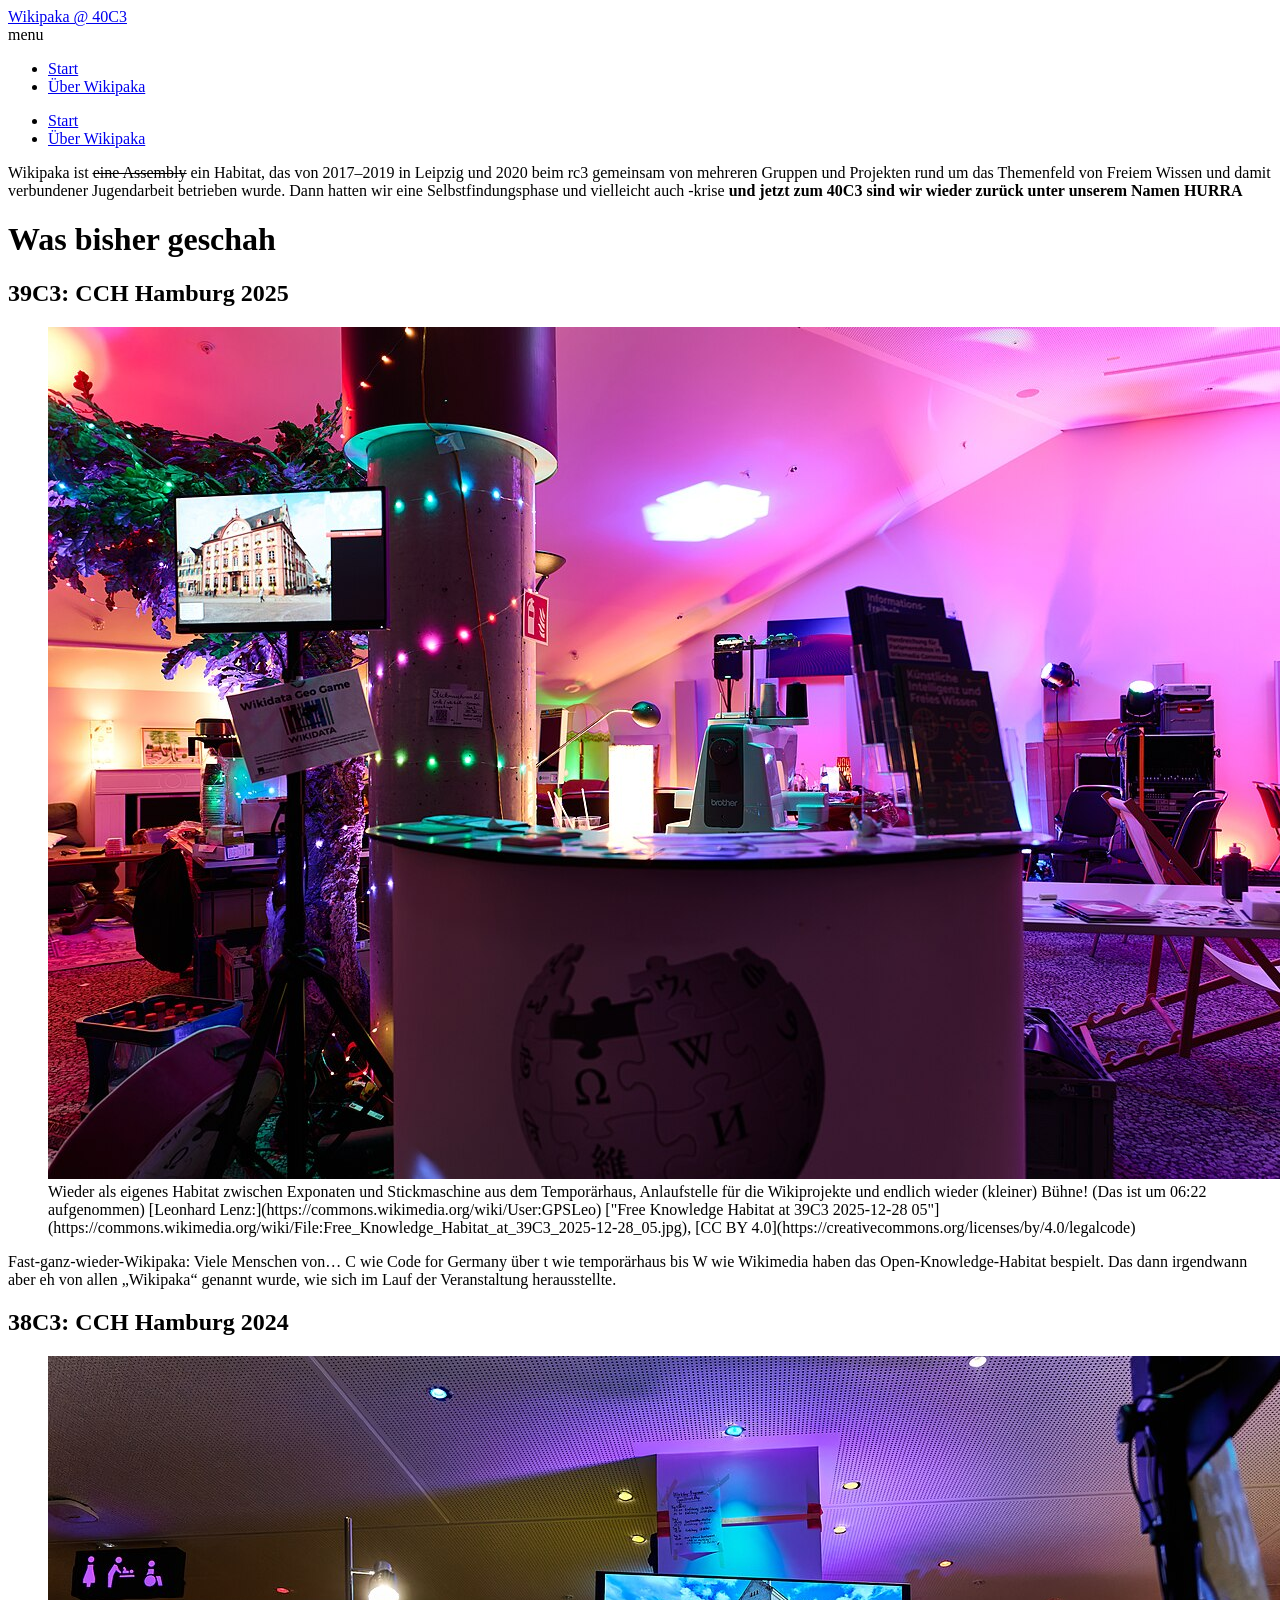
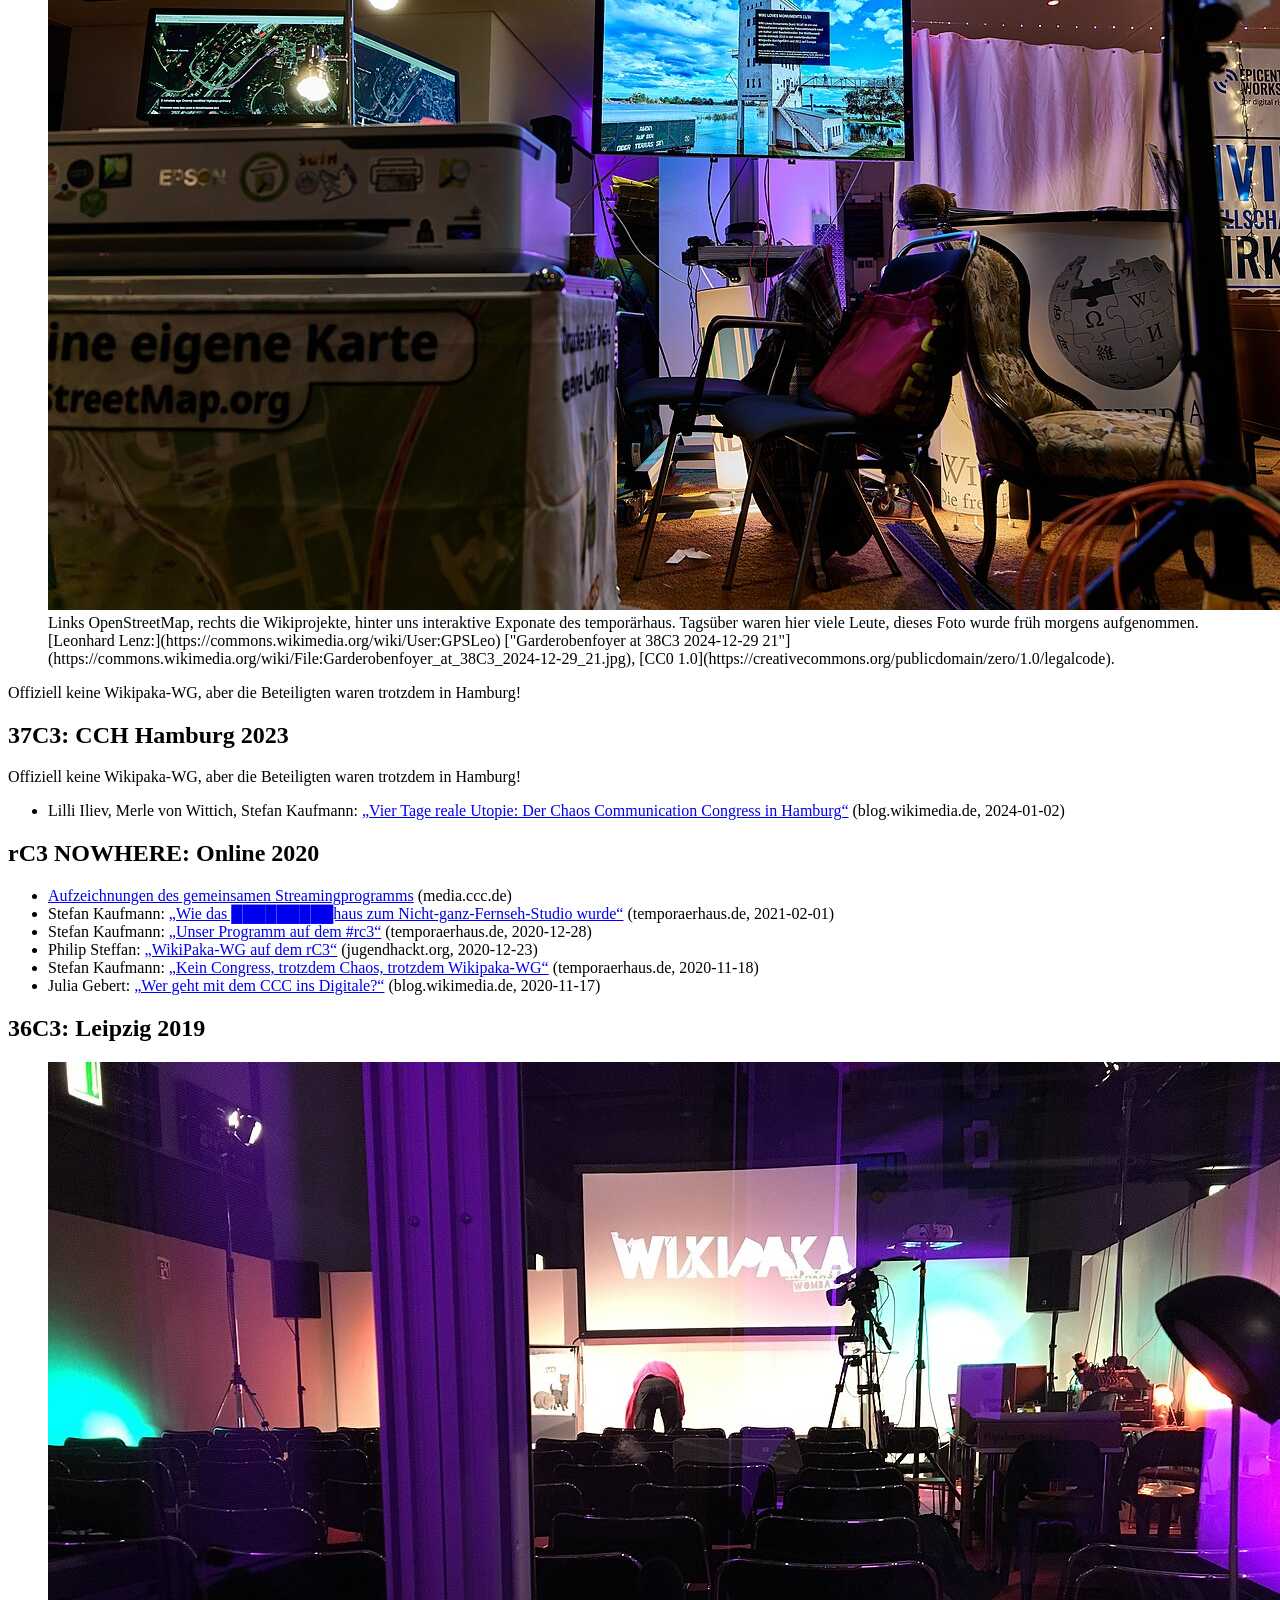
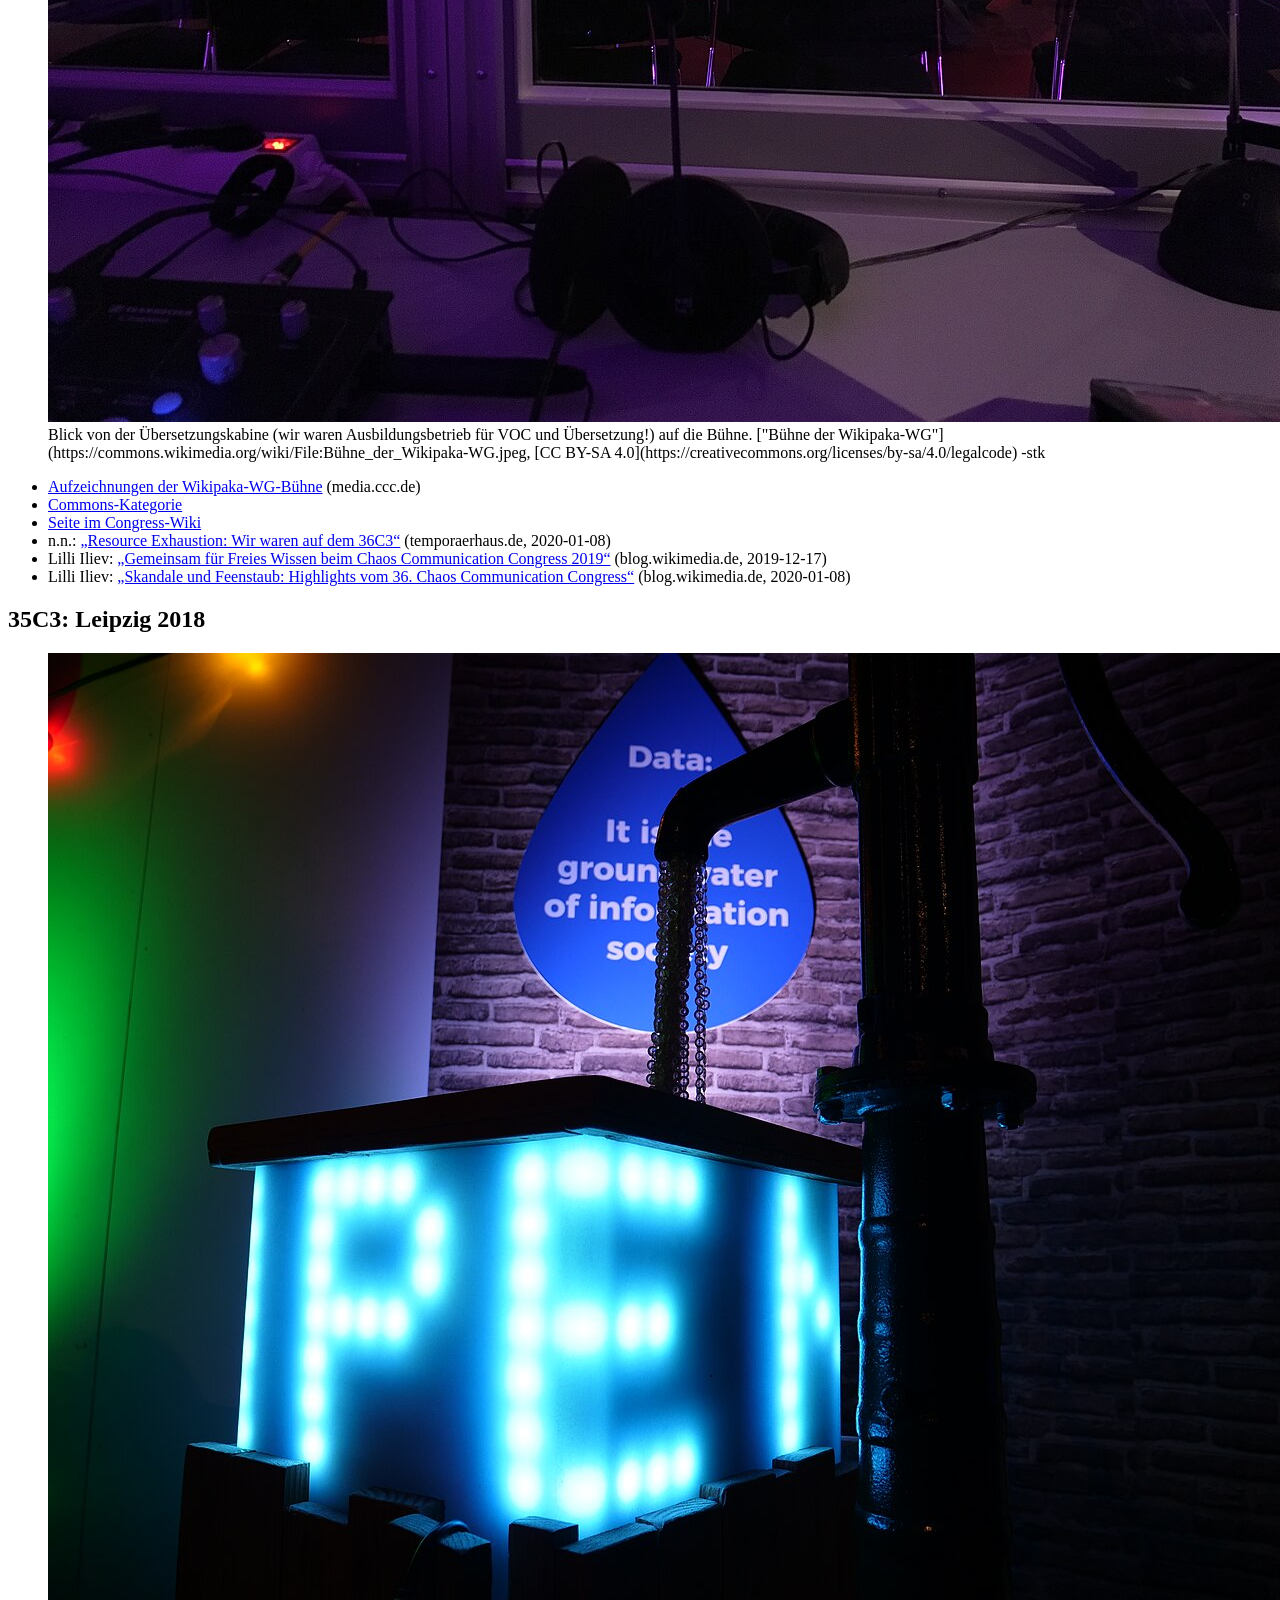
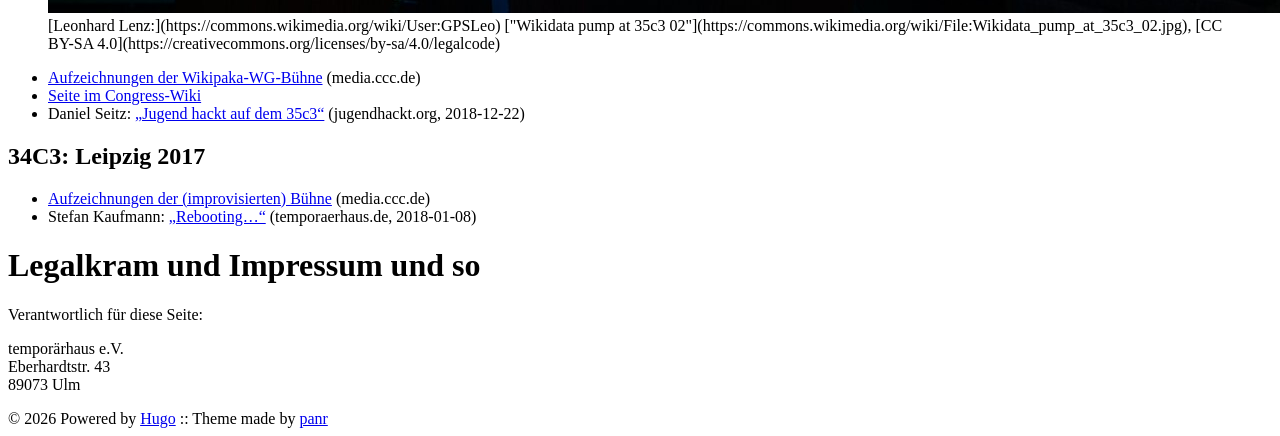
==== commit 035f948b: "Deploy to GitHub pages" ====
--- a/about/index.html
+++ b/about/index.html
@@ -1,4 +1,4 @@
 <!doctype html><html lang=en><head><title>Wikipaka :: Wikipaka @ 40C3</title><meta charset=utf-8><meta name=viewport content="width=device-width,initial-scale=1"><meta name=description content="Wikipaka ist eine Assembly ein Habitat, das von 2017–2019 in Leipzig und 2020 beim rc3 gemeinsam von mehreren Gruppen und Projekten rund um das Themenfeld von Freiem Wissen und damit verbundener Jugendarbeit betrieben wurde. Dann hatten wir eine Selbstfindungsphase und vielleicht auch -krise und jetzt zum 40C3 sind wir wieder zurück unter unserem Namen HURRA
-Was bisher geschah 39C3: CCH Hamburg 2025 Fast-ganz-wieder-Wikipaka: Viele Menschen von… C wie Code for Germany über t wie temporärhaus bis W wie Wikimedia haben das Open-Knowledge-Habitat bespielt."><meta name=keywords content><meta name=robots content="noodp"><link rel=canonical href=https://wikipaka.wtf/about/><link rel=stylesheet href=https://wikipaka.wtf/assets/style.css><link rel=stylesheet href=https://wikipaka.wtf/assets/blue.css><link rel=apple-touch-icon href=https://wikipaka.wtf/img/apple-touch-icon-192x192.png><link rel="shortcut icon" href=https://wikipaka.wtf/img/favicon/blue.png><meta name=twitter:card content="summary"><meta property="og:locale" content="en"><meta property="og:type" content="website"><meta property="og:title" content="Wikipaka"><meta property="og:description" content="Wikipaka ist eine Assembly ein Habitat, das von 2017–2019 in Leipzig und 2020 beim rc3 gemeinsam von mehreren Gruppen und Projekten rund um das Themenfeld von Freiem Wissen und damit verbundener Jugendarbeit betrieben wurde. Dann hatten wir eine Selbstfindungsphase und vielleicht auch -krise und jetzt zum 40C3 sind wir wieder zurück unter unserem Namen HURRA
-Was bisher geschah 39C3: CCH Hamburg 2025 Fast-ganz-wieder-Wikipaka: Viele Menschen von… C wie Code for Germany über t wie temporärhaus bis W wie Wikimedia haben das Open-Knowledge-Habitat bespielt."><meta property="og:url" content="https://wikipaka.wtf/about/"><meta property="og:site_name" content="Wikipaka @ 40C3"><meta property="og:image" content="https://wikipaka.wtf/img/favicon/blue.png"><meta property="og:image:width" content="2048"><meta property="og:image:height" content="1024"><meta property="article:published_time" content="2026-09-26 00:00:00 +0000 UTC"><link href=/about/index.xml rel=alternate type=application/rss+xml title="Wikipaka @ 40C3"></head><body class=blue><div class="container headings--one-size"><header class=header><div class=header__inner><div class=header__logo><a href=/><div class=logo>Wikipaka @ 40C3</div></a></div><div class=menu-trigger>menu</div></div><nav class=menu><ul class="menu__inner menu__inner--desktop"><li><a href=/>Start</a></li><li><a href=/about>Über Wikipaka</a></li></ul><ul class="menu__inner menu__inner--mobile"><li><a href=/>Start</a></li><li><a href=/about>Über Wikipaka</a></li></ul></nav></header><div class=content><div class=index-content><p>Wikipaka ist <del><del>eine Assembly</del></del> ein Habitat, das von 2017–2019 in Leipzig und 2020 beim rc3 gemeinsam von mehreren Gruppen und Projekten rund um das Themenfeld von Freiem Wissen und damit verbundener Jugendarbeit betrieben wurde. Dann hatten wir eine Selbstfindungsphase und vielleicht auch -krise <strong>und jetzt zum 40C3 sind wir wieder zurück unter unserem Namen HURRA</strong></p><h1 id=was-bisher-geschah>Was bisher geschah</h1><h2 id=39c3-cch-hamburg-2025>39C3: CCH Hamburg 2025</h2><p>Fast-ganz-wieder-Wikipaka: Viele Menschen von… C wie Code for Germany über t wie temporärhaus bis W wie Wikimedia haben das Open-Knowledge-Habitat bespielt. Das dann irgendwann aber eh von allen „Wikipaka“ genannt wurde, wie sich im Lauf der Veranstaltung herausstellte.</p><h2 id=38c3-cch-hamburg-2024>38C3: CCH Hamburg 2024</h2><p>Offiziell keine Wikipaka-WG, aber die Beteiligten waren trotzdem in Hamburg!</p><h2 id=37c3-cch-hamburg-2023>37C3: CCH Hamburg 2023</h2><p>Offiziell keine Wikipaka-WG, aber die Beteiligten waren trotzdem in Hamburg!</p><ul><li>Lilli Iliev, Merle von Wittich, Stefan Kaufmann: <a href=https://blog.wikimedia.de/2024/01/02/vier-tage-reale-utopie-der-chaos-communication-congress-in-hamburg/>„Vier Tage reale Utopie: Der Chaos Communication Congress in Hamburg“</a> (blog.wikimedia.de, 2024-01-02)</li></ul><h2 id=rc3-nowhere-online-2020>rC3 NOWHERE: Online 2020</h2><ul><li><a href=https://media.ccc.de/c/rc3/WikiPaka>Aufzeichnungen des gemeinsamen Streamingprogramms</a> (media.ccc.de)</li><li>Stefan Kaufmann: <a href=https://temporaerhaus.de/wie-das-verschwoerhaus-zum-nicht-ganz-fernseh-studio-wurde/>„Wie das █████████haus zum Nicht-ganz-Fernseh-Studio wurde“</a> (temporaerhaus.de, 2021-02-01)</li><li>Stefan Kaufmann: <a href=https://temporaerhaus.de/unser-programm-auf-dem-rc3/>„Unser Programm auf dem #rc3“</a> (temporaerhaus.de, 2020-12-28)</li><li>Philip Steffan: <a href=https://jugendhackt.org/blog/wikipaka-wg-rc3/>„WikiPaka-WG auf dem rC3“</a> (jugendhackt.org, 2020-12-23)</li><li>Stefan Kaufmann: <a href=https://temporaerhaus.de/kein-congress-trotzdem-chaos-trotzdem-wikipaka-wg/>„Kein Congress, trotzdem Chaos, trotzdem Wikipaka-WG“</a> (temporaerhaus.de, 2020-11-18)</li><li>Julia Gebert: <a href=https://blog.wikimedia.de/2020/11/17/wer-geht-mit-dem-ccc-ins-digitale/>„Wer geht mit dem CCC ins Digitale?“</a> (blog.wikimedia.de, 2020-11-17)</li></ul><h2 id=36c3-leipzig-2019>36C3: Leipzig 2019</h2><figure class=left><img src=/static/img/B%c3%bchne_der_Wikipaka-WG.jpeg><figcaption class=center>Blick von der Übersetzungskabine (wir waren Ausbildungsbetrieb für VOC und Übersetzung!) auf die Bühne. ["Bühne der Wikipaka-WG"](https://commons.wikimedia.org/wiki/File:Bühne_der_Wikipaka-WG.jpeg, [CC BY-SA 4.0](https://creativecommons.org/licenses/by-sa/4.0/legalcode) -stk</figcaption></figure><ul><li><a href=https://media.ccc.de/c/36c3/WikiPakaWG>Aufzeichnungen der Wikipaka-WG-Bühne</a> (media.ccc.de)</li><li><a href=https://commons.wikimedia.org/wiki/Category:WikiPaka-WG_at_36C3>Commons-Kategorie</a></li><li><a href=https://events.ccc.de/congress/2019/wiki/index.php/Assembly:WikipakaWG>Seite im Congress-Wiki</a></li><li>n.n.: <a href=https://temporaerhaus.de/resource-exhaustion-wir-waren-auf-dem-36c3/>„Resource Exhaustion: Wir waren auf dem 36C3“</a> (temporaerhaus.de, 2020-01-08)</li><li>Lilli Iliev: <a href=https://blog.wikimedia.de/2019/12/17/gemeinsam-fuer-freies-wissen-beim-chaos-communication-congress-2019/>„Gemeinsam für Freies Wissen beim Chaos Communication Congress 2019“</a> (blog.wikimedia.de, 2019-12-17)</li><li>Lilli Iliev: <a href=https://blog.wikimedia.de/2020/01/08/skandale-und-feenstaub-highlights-vom-36-chaos-communication-congress/>„Skandale und Feenstaub: Highlights vom 36. Chaos Communication Congress“</a> (blog.wikimedia.de, 2020-01-08)</li></ul><h2 id=35c3-leipzig-2018>35C3: Leipzig 2018</h2><ul><li><a href=https://media.ccc.de/c/35c3-wikipakawg>Aufzeichnungen der Wikipaka-WG-Bühne</a> (media.ccc.de)</li><li><a href=https://events.ccc.de/congress/2018/wiki/index.php/Assembly:WikiPakaWG>Seite im Congress-Wiki</a></li><li>Daniel Seitz: <a href=https://jugendhackt.org/blog/jugend-hackt-auf-dem-35c3/>„Jugend hackt auf dem 35c3“</a> (jugendhackt.org, 2018-12-22)</li></ul><h2 id=34c3-leipzig-2017>34C3: Leipzig 2017</h2><ul><li><a href=https://media.ccc.de/c/34c3-wikipakawg>Aufzeichnungen der (improvisierten) Bühne</a> (media.ccc.de)</li><li>Stefan Kaufmann: <a href=https://temporaerhaus.de/rebooting/>„Rebooting…“</a> (temporaerhaus.de, 2018-01-08)</li></ul><h1 id=legalkram-und-impressum-und-so>Legalkram und Impressum und so</h1><p>Verantwortlich für diese Seite:</p><p>temporärhaus e.V.<br>Eberhardtstr. 43<br>89073 Ulm</p></div><div class=posts><div class=pagination><div class=pagination__buttons></div></div></div></div><footer class=footer><div class=footer__inner><div class=copyright><span>© 2026 Powered by <a href=http://gohugo.io>Hugo</a></span>
+Was bisher geschah 39C3: CCH Hamburg 2025 Wieder als eigenes Habitat zwischen Exponaten und Stickmaschine aus dem Temporärhaus, Anlaufstelle für die Wikiprojekte und endlich wieder (kleiner) Bühne!"><meta name=keywords content><meta name=robots content="noodp"><link rel=canonical href=https://wikipaka.wtf/about/><link rel=stylesheet href=https://wikipaka.wtf/assets/style.css><link rel=stylesheet href=https://wikipaka.wtf/assets/blue.css><link rel=apple-touch-icon href=https://wikipaka.wtf/img/apple-touch-icon-192x192.png><link rel="shortcut icon" href=https://wikipaka.wtf/img/favicon/blue.png><meta name=twitter:card content="summary"><meta property="og:locale" content="en"><meta property="og:type" content="website"><meta property="og:title" content="Wikipaka"><meta property="og:description" content="Wikipaka ist eine Assembly ein Habitat, das von 2017–2019 in Leipzig und 2020 beim rc3 gemeinsam von mehreren Gruppen und Projekten rund um das Themenfeld von Freiem Wissen und damit verbundener Jugendarbeit betrieben wurde. Dann hatten wir eine Selbstfindungsphase und vielleicht auch -krise und jetzt zum 40C3 sind wir wieder zurück unter unserem Namen HURRA
+Was bisher geschah 39C3: CCH Hamburg 2025 Wieder als eigenes Habitat zwischen Exponaten und Stickmaschine aus dem Temporärhaus, Anlaufstelle für die Wikiprojekte und endlich wieder (kleiner) Bühne!"><meta property="og:url" content="https://wikipaka.wtf/about/"><meta property="og:site_name" content="Wikipaka @ 40C3"><meta property="og:image" content="https://wikipaka.wtf/img/favicon/blue.png"><meta property="og:image:width" content="2048"><meta property="og:image:height" content="1024"><meta property="article:published_time" content="2026-09-26 00:00:00 +0000 UTC"><link href=/about/index.xml rel=alternate type=application/rss+xml title="Wikipaka @ 40C3"></head><body class=blue><div class="container headings--one-size"><header class=header><div class=header__inner><div class=header__logo><a href=/><div class=logo>Wikipaka @ 40C3</div></a></div><div class=menu-trigger>menu</div></div><nav class=menu><ul class="menu__inner menu__inner--desktop"><li><a href=/>Start</a></li><li><a href=/about>Über Wikipaka</a></li></ul><ul class="menu__inner menu__inner--mobile"><li><a href=/>Start</a></li><li><a href=/about>Über Wikipaka</a></li></ul></nav></header><div class=content><div class=index-content><p>Wikipaka ist <del><del>eine Assembly</del></del> ein Habitat, das von 2017–2019 in Leipzig und 2020 beim rc3 gemeinsam von mehreren Gruppen und Projekten rund um das Themenfeld von Freiem Wissen und damit verbundener Jugendarbeit betrieben wurde. Dann hatten wir eine Selbstfindungsphase und vielleicht auch -krise <strong>und jetzt zum 40C3 sind wir wieder zurück unter unserem Namen HURRA</strong></p><h1 id=was-bisher-geschah>Was bisher geschah</h1><h2 id=39c3-cch-hamburg-2025>39C3: CCH Hamburg 2025</h2><figure class=left><img src=/img/Free_Knowledge_Habitat_at_39C3_2025-12-28_05.jpg><figcaption class=center>Wieder als eigenes Habitat zwischen Exponaten und Stickmaschine aus dem Temporärhaus, Anlaufstelle für die Wikiprojekte und endlich wieder (kleiner) Bühne! (Das ist um 06:22 aufgenommen) [Leonhard Lenz:](https://commons.wikimedia.org/wiki/User:GPSLeo) ["Free Knowledge Habitat at 39C3 2025-12-28 05"](https://commons.wikimedia.org/wiki/File:Free_Knowledge_Habitat_at_39C3_2025-12-28_05.jpg), [CC BY 4.0](https://creativecommons.org/licenses/by/4.0/legalcode)</figcaption></figure><p>Fast-ganz-wieder-Wikipaka: Viele Menschen von… C wie Code for Germany über t wie temporärhaus bis W wie Wikimedia haben das Open-Knowledge-Habitat bespielt. Das dann irgendwann aber eh von allen „Wikipaka“ genannt wurde, wie sich im Lauf der Veranstaltung herausstellte.</p><h2 id=38c3-cch-hamburg-2024>38C3: CCH Hamburg 2024</h2><figure class=left><img src=/img/Garderobenfoyer_at_38C3_2024-12-29_21.jpg><figcaption class=center>Links OpenStreetMap, rechts die Wikiprojekte, hinter uns interaktive Exponate des temporärhaus. Tagsüber waren hier viele Leute, dieses Foto wurde früh morgens aufgenommen. [Leonhard Lenz:](https://commons.wikimedia.org/wiki/User:GPSLeo) ["Garderobenfoyer at 38C3 2024-12-29 21"](https://commons.wikimedia.org/wiki/File:Garderobenfoyer_at_38C3_2024-12-29_21.jpg), [CC0 1.0](https://creativecommons.org/publicdomain/zero/1.0/legalcode).</figcaption></figure><p>Offiziell keine Wikipaka-WG, aber die Beteiligten waren trotzdem in Hamburg!</p><h2 id=37c3-cch-hamburg-2023>37C3: CCH Hamburg 2023</h2><p>Offiziell keine Wikipaka-WG, aber die Beteiligten waren trotzdem in Hamburg!</p><ul><li>Lilli Iliev, Merle von Wittich, Stefan Kaufmann: <a href=https://blog.wikimedia.de/2024/01/02/vier-tage-reale-utopie-der-chaos-communication-congress-in-hamburg/>„Vier Tage reale Utopie: Der Chaos Communication Congress in Hamburg“</a> (blog.wikimedia.de, 2024-01-02)</li></ul><h2 id=rc3-nowhere-online-2020>rC3 NOWHERE: Online 2020</h2><ul><li><a href=https://media.ccc.de/c/rc3/WikiPaka>Aufzeichnungen des gemeinsamen Streamingprogramms</a> (media.ccc.de)</li><li>Stefan Kaufmann: <a href=https://temporaerhaus.de/wie-das-verschwoerhaus-zum-nicht-ganz-fernseh-studio-wurde/>„Wie das █████████haus zum Nicht-ganz-Fernseh-Studio wurde“</a> (temporaerhaus.de, 2021-02-01)</li><li>Stefan Kaufmann: <a href=https://temporaerhaus.de/unser-programm-auf-dem-rc3/>„Unser Programm auf dem #rc3“</a> (temporaerhaus.de, 2020-12-28)</li><li>Philip Steffan: <a href=https://jugendhackt.org/blog/wikipaka-wg-rc3/>„WikiPaka-WG auf dem rC3“</a> (jugendhackt.org, 2020-12-23)</li><li>Stefan Kaufmann: <a href=https://temporaerhaus.de/kein-congress-trotzdem-chaos-trotzdem-wikipaka-wg/>„Kein Congress, trotzdem Chaos, trotzdem Wikipaka-WG“</a> (temporaerhaus.de, 2020-11-18)</li><li>Julia Gebert: <a href=https://blog.wikimedia.de/2020/11/17/wer-geht-mit-dem-ccc-ins-digitale/>„Wer geht mit dem CCC ins Digitale?“</a> (blog.wikimedia.de, 2020-11-17)</li></ul><h2 id=36c3-leipzig-2019>36C3: Leipzig 2019</h2><figure class=left><img src=/img/B%c3%bchne_der_Wikipaka-WG.jpeg><figcaption class=center>Blick von der Übersetzungskabine (wir waren Ausbildungsbetrieb für VOC und Übersetzung!) auf die Bühne. ["Bühne der Wikipaka-WG"](https://commons.wikimedia.org/wiki/File:Bühne_der_Wikipaka-WG.jpeg, [CC BY-SA 4.0](https://creativecommons.org/licenses/by-sa/4.0/legalcode) -stk</figcaption></figure><ul><li><a href=https://media.ccc.de/c/36c3/WikiPakaWG>Aufzeichnungen der Wikipaka-WG-Bühne</a> (media.ccc.de)</li><li><a href=https://commons.wikimedia.org/wiki/Category:WikiPaka-WG_at_36C3>Commons-Kategorie</a></li><li><a href=https://events.ccc.de/congress/2019/wiki/index.php/Assembly:WikipakaWG>Seite im Congress-Wiki</a></li><li>n.n.: <a href=https://temporaerhaus.de/resource-exhaustion-wir-waren-auf-dem-36c3/>„Resource Exhaustion: Wir waren auf dem 36C3“</a> (temporaerhaus.de, 2020-01-08)</li><li>Lilli Iliev: <a href=https://blog.wikimedia.de/2019/12/17/gemeinsam-fuer-freies-wissen-beim-chaos-communication-congress-2019/>„Gemeinsam für Freies Wissen beim Chaos Communication Congress 2019“</a> (blog.wikimedia.de, 2019-12-17)</li><li>Lilli Iliev: <a href=https://blog.wikimedia.de/2020/01/08/skandale-und-feenstaub-highlights-vom-36-chaos-communication-congress/>„Skandale und Feenstaub: Highlights vom 36. Chaos Communication Congress“</a> (blog.wikimedia.de, 2020-01-08)</li></ul><h2 id=35c3-leipzig-2018>35C3: Leipzig 2018</h2><figure class=left><img src=/img/Wikidata_pump_at_35c3_02.jpg><figcaption class=center>[Leonhard Lenz:](https://commons.wikimedia.org/wiki/User:GPSLeo) ["Wikidata pump at 35c3 02"](https://commons.wikimedia.org/wiki/File:Wikidata_pump_at_35c3_02.jpg), [CC BY-SA 4.0](https://creativecommons.org/licenses/by-sa/4.0/legalcode)</figcaption></figure><ul><li><a href=https://media.ccc.de/c/35c3-wikipakawg>Aufzeichnungen der Wikipaka-WG-Bühne</a> (media.ccc.de)</li><li><a href=https://events.ccc.de/congress/2018/wiki/index.php/Assembly:WikiPakaWG>Seite im Congress-Wiki</a></li><li>Daniel Seitz: <a href=https://jugendhackt.org/blog/jugend-hackt-auf-dem-35c3/>„Jugend hackt auf dem 35c3“</a> (jugendhackt.org, 2018-12-22)</li></ul><h2 id=34c3-leipzig-2017>34C3: Leipzig 2017</h2><ul><li><a href=https://media.ccc.de/c/34c3-wikipakawg>Aufzeichnungen der (improvisierten) Bühne</a> (media.ccc.de)</li><li>Stefan Kaufmann: <a href=https://temporaerhaus.de/rebooting/>„Rebooting…“</a> (temporaerhaus.de, 2018-01-08)</li></ul><h1 id=legalkram-und-impressum-und-so>Legalkram und Impressum und so</h1><p>Verantwortlich für diese Seite:</p><p>temporärhaus e.V.<br>Eberhardtstr. 43<br>89073 Ulm</p></div><div class=posts><div class=pagination><div class=pagination__buttons></div></div></div></div><footer class=footer><div class=footer__inner><div class=copyright><span>© 2026 Powered by <a href=http://gohugo.io>Hugo</a></span>
 <span>:: Theme made by <a href=https://twitter.com/panr>panr</a></span></div></div></footer><script src=https://wikipaka.wtf/assets/main.js></script><script src=https://wikipaka.wtf/assets/prism.js></script></div></body></html>
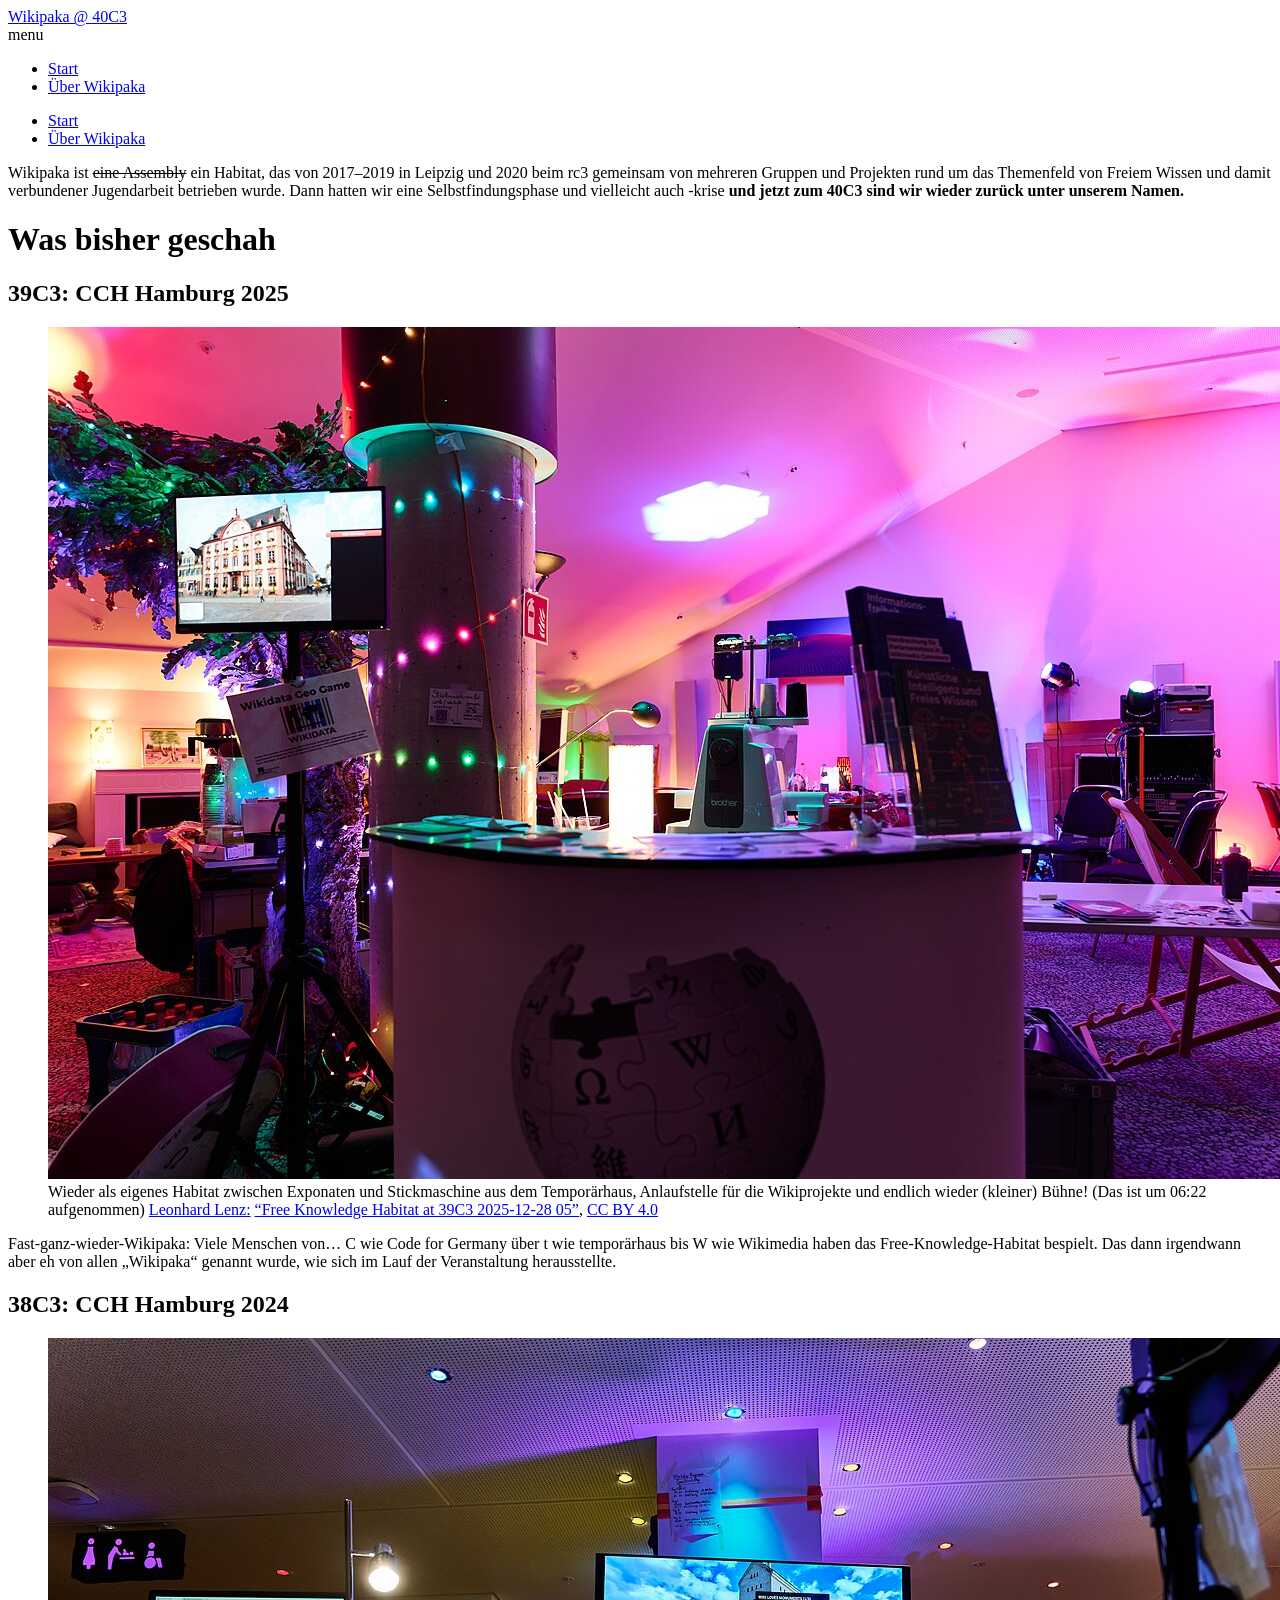
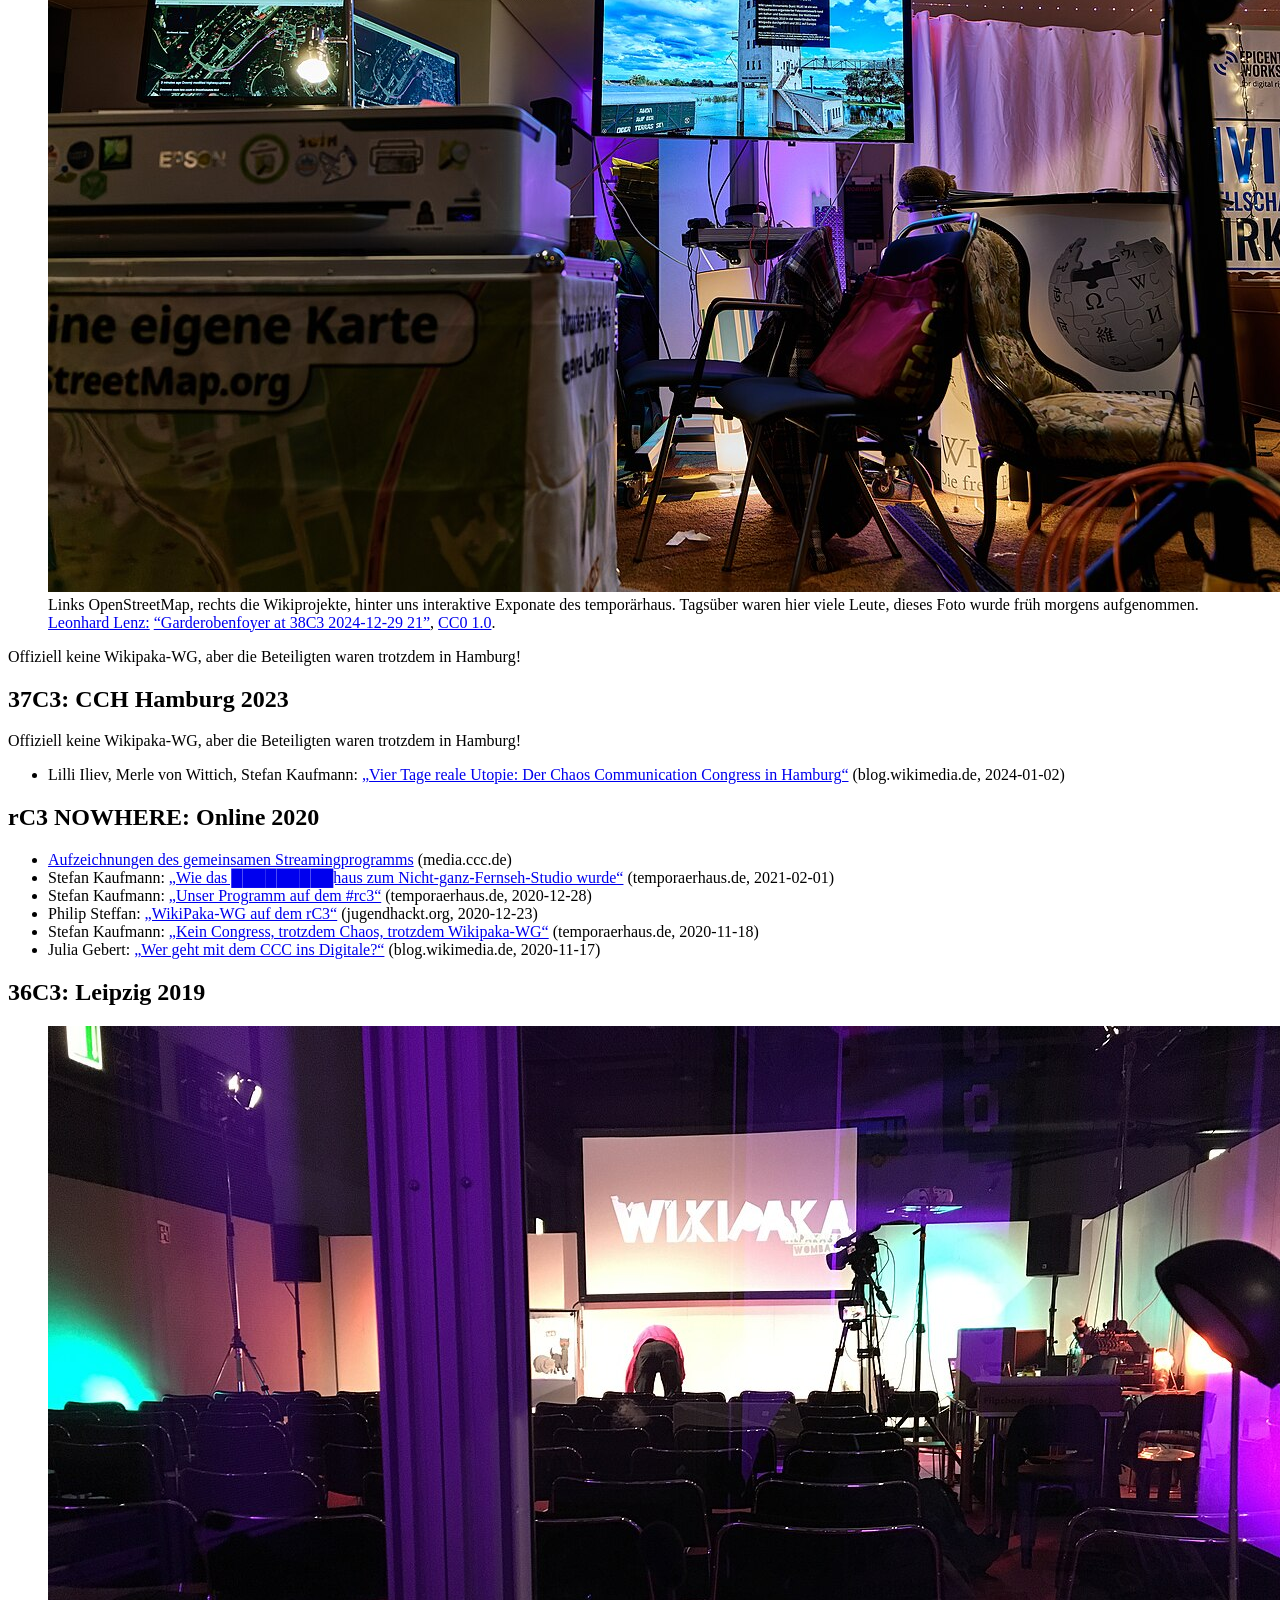
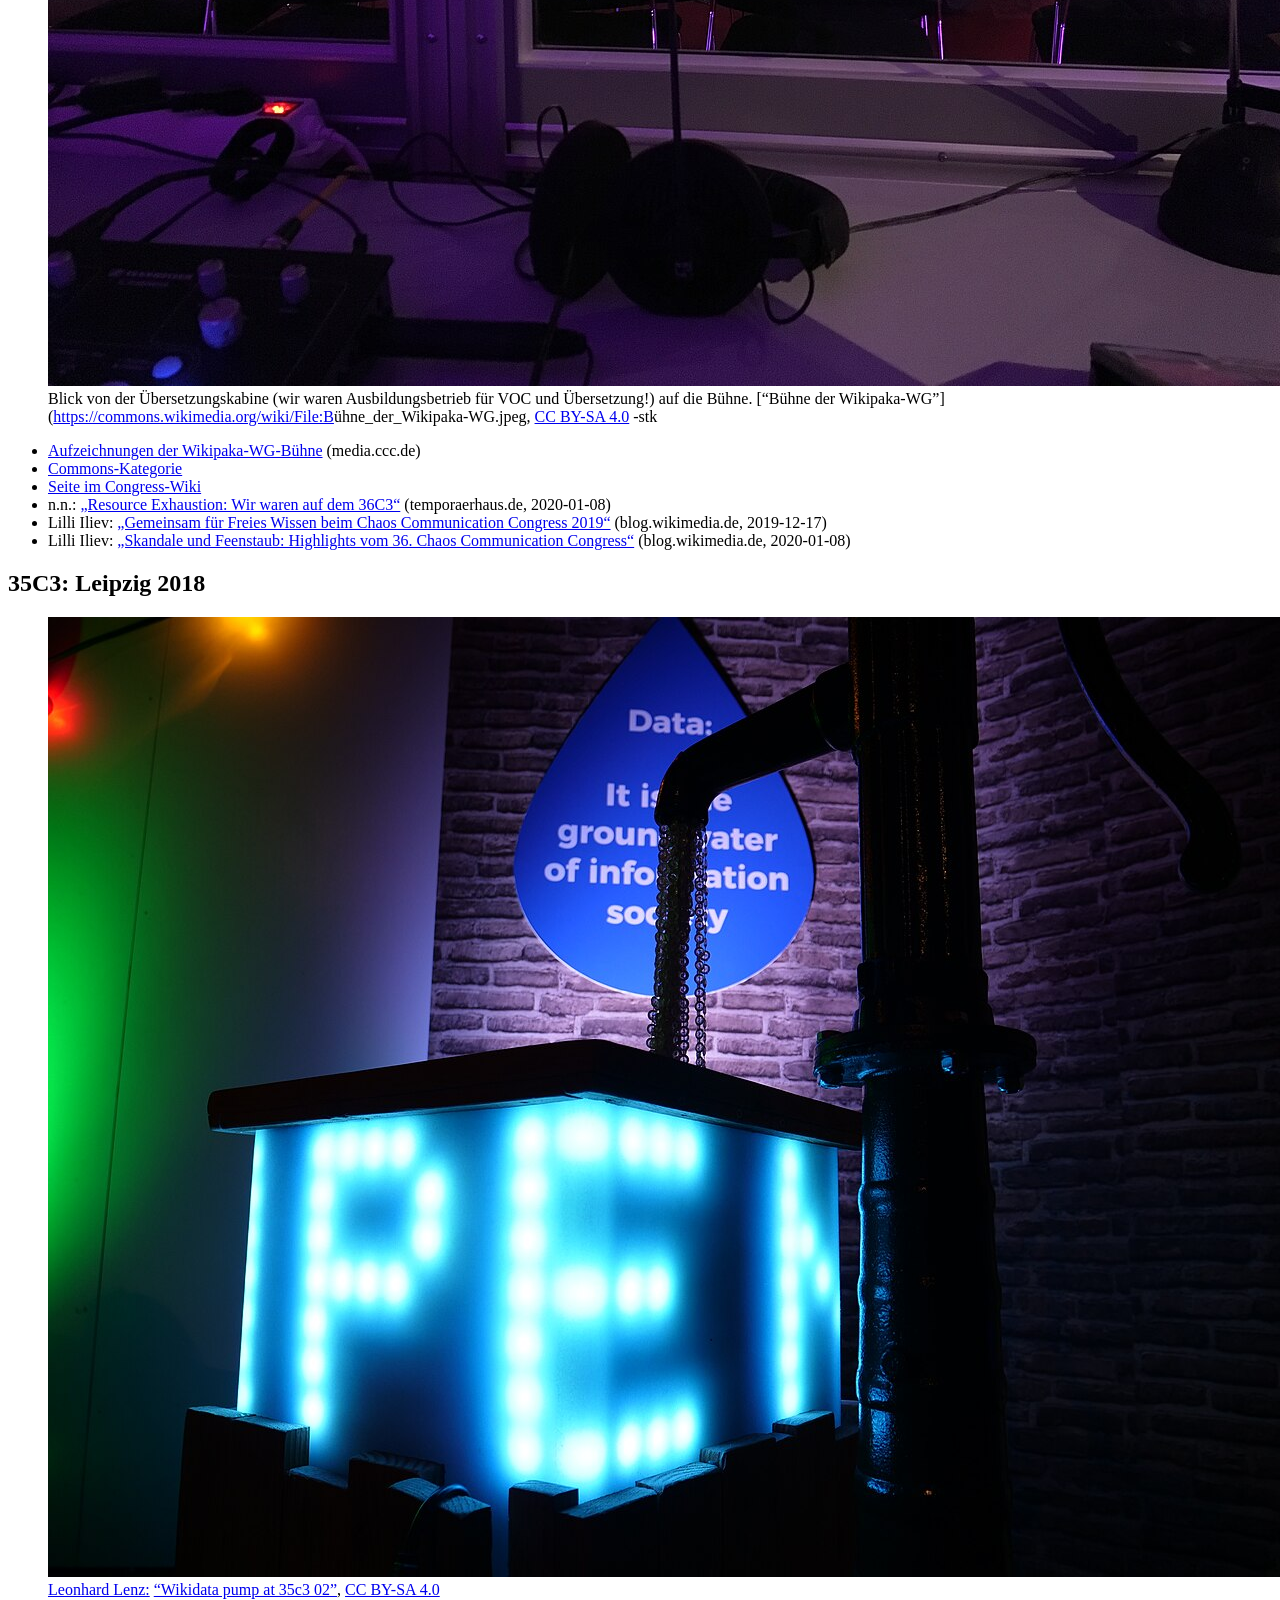
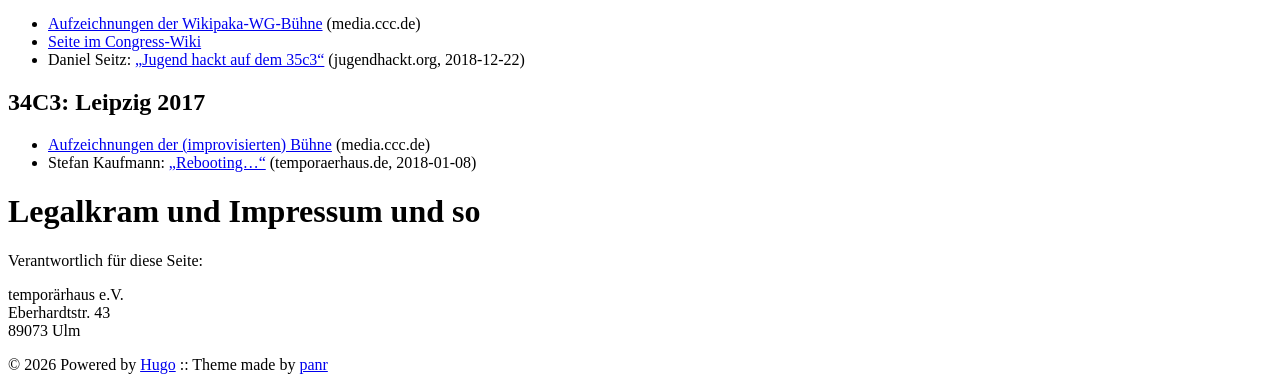
==== commit 9225cb7f: "Deploy to GitHub pages" ====
--- a/about/index.html
+++ b/about/index.html
@@ -1,4 +1,6 @@
-<!doctype html><html lang=en><head><title>Wikipaka :: Wikipaka @ 40C3</title><meta charset=utf-8><meta name=viewport content="width=device-width,initial-scale=1"><meta name=description content="Wikipaka ist eine Assembly ein Habitat, das von 2017–2019 in Leipzig und 2020 beim rc3 gemeinsam von mehreren Gruppen und Projekten rund um das Themenfeld von Freiem Wissen und damit verbundener Jugendarbeit betrieben wurde. Dann hatten wir eine Selbstfindungsphase und vielleicht auch -krise und jetzt zum 40C3 sind wir wieder zurück unter unserem Namen HURRA
-Was bisher geschah 39C3: CCH Hamburg 2025 Wieder als eigenes Habitat zwischen Exponaten und Stickmaschine aus dem Temporärhaus, Anlaufstelle für die Wikiprojekte und endlich wieder (kleiner) Bühne!"><meta name=keywords content><meta name=robots content="noodp"><link rel=canonical href=https://wikipaka.wtf/about/><link rel=stylesheet href=https://wikipaka.wtf/assets/style.css><link rel=stylesheet href=https://wikipaka.wtf/assets/blue.css><link rel=apple-touch-icon href=https://wikipaka.wtf/img/apple-touch-icon-192x192.png><link rel="shortcut icon" href=https://wikipaka.wtf/img/favicon/blue.png><meta name=twitter:card content="summary"><meta property="og:locale" content="en"><meta property="og:type" content="website"><meta property="og:title" content="Wikipaka"><meta property="og:description" content="Wikipaka ist eine Assembly ein Habitat, das von 2017–2019 in Leipzig und 2020 beim rc3 gemeinsam von mehreren Gruppen und Projekten rund um das Themenfeld von Freiem Wissen und damit verbundener Jugendarbeit betrieben wurde. Dann hatten wir eine Selbstfindungsphase und vielleicht auch -krise und jetzt zum 40C3 sind wir wieder zurück unter unserem Namen HURRA
-Was bisher geschah 39C3: CCH Hamburg 2025 Wieder als eigenes Habitat zwischen Exponaten und Stickmaschine aus dem Temporärhaus, Anlaufstelle für die Wikiprojekte und endlich wieder (kleiner) Bühne!"><meta property="og:url" content="https://wikipaka.wtf/about/"><meta property="og:site_name" content="Wikipaka @ 40C3"><meta property="og:image" content="https://wikipaka.wtf/img/favicon/blue.png"><meta property="og:image:width" content="2048"><meta property="og:image:height" content="1024"><meta property="article:published_time" content="2026-09-26 00:00:00 +0000 UTC"><link href=/about/index.xml rel=alternate type=application/rss+xml title="Wikipaka @ 40C3"></head><body class=blue><div class="container headings--one-size"><header class=header><div class=header__inner><div class=header__logo><a href=/><div class=logo>Wikipaka @ 40C3</div></a></div><div class=menu-trigger>menu</div></div><nav class=menu><ul class="menu__inner menu__inner--desktop"><li><a href=/>Start</a></li><li><a href=/about>Über Wikipaka</a></li></ul><ul class="menu__inner menu__inner--mobile"><li><a href=/>Start</a></li><li><a href=/about>Über Wikipaka</a></li></ul></nav></header><div class=content><div class=index-content><p>Wikipaka ist <del><del>eine Assembly</del></del> ein Habitat, das von 2017–2019 in Leipzig und 2020 beim rc3 gemeinsam von mehreren Gruppen und Projekten rund um das Themenfeld von Freiem Wissen und damit verbundener Jugendarbeit betrieben wurde. Dann hatten wir eine Selbstfindungsphase und vielleicht auch -krise <strong>und jetzt zum 40C3 sind wir wieder zurück unter unserem Namen HURRA</strong></p><h1 id=was-bisher-geschah>Was bisher geschah</h1><h2 id=39c3-cch-hamburg-2025>39C3: CCH Hamburg 2025</h2><figure class=left><img src=/img/Free_Knowledge_Habitat_at_39C3_2025-12-28_05.jpg><figcaption class=center>Wieder als eigenes Habitat zwischen Exponaten und Stickmaschine aus dem Temporärhaus, Anlaufstelle für die Wikiprojekte und endlich wieder (kleiner) Bühne! (Das ist um 06:22 aufgenommen) [Leonhard Lenz:](https://commons.wikimedia.org/wiki/User:GPSLeo) ["Free Knowledge Habitat at 39C3 2025-12-28 05"](https://commons.wikimedia.org/wiki/File:Free_Knowledge_Habitat_at_39C3_2025-12-28_05.jpg), [CC BY 4.0](https://creativecommons.org/licenses/by/4.0/legalcode)</figcaption></figure><p>Fast-ganz-wieder-Wikipaka: Viele Menschen von… C wie Code for Germany über t wie temporärhaus bis W wie Wikimedia haben das Open-Knowledge-Habitat bespielt. Das dann irgendwann aber eh von allen „Wikipaka“ genannt wurde, wie sich im Lauf der Veranstaltung herausstellte.</p><h2 id=38c3-cch-hamburg-2024>38C3: CCH Hamburg 2024</h2><figure class=left><img src=/img/Garderobenfoyer_at_38C3_2024-12-29_21.jpg><figcaption class=center>Links OpenStreetMap, rechts die Wikiprojekte, hinter uns interaktive Exponate des temporärhaus. Tagsüber waren hier viele Leute, dieses Foto wurde früh morgens aufgenommen. [Leonhard Lenz:](https://commons.wikimedia.org/wiki/User:GPSLeo) ["Garderobenfoyer at 38C3 2024-12-29 21"](https://commons.wikimedia.org/wiki/File:Garderobenfoyer_at_38C3_2024-12-29_21.jpg), [CC0 1.0](https://creativecommons.org/publicdomain/zero/1.0/legalcode).</figcaption></figure><p>Offiziell keine Wikipaka-WG, aber die Beteiligten waren trotzdem in Hamburg!</p><h2 id=37c3-cch-hamburg-2023>37C3: CCH Hamburg 2023</h2><p>Offiziell keine Wikipaka-WG, aber die Beteiligten waren trotzdem in Hamburg!</p><ul><li>Lilli Iliev, Merle von Wittich, Stefan Kaufmann: <a href=https://blog.wikimedia.de/2024/01/02/vier-tage-reale-utopie-der-chaos-communication-congress-in-hamburg/>„Vier Tage reale Utopie: Der Chaos Communication Congress in Hamburg“</a> (blog.wikimedia.de, 2024-01-02)</li></ul><h2 id=rc3-nowhere-online-2020>rC3 NOWHERE: Online 2020</h2><ul><li><a href=https://media.ccc.de/c/rc3/WikiPaka>Aufzeichnungen des gemeinsamen Streamingprogramms</a> (media.ccc.de)</li><li>Stefan Kaufmann: <a href=https://temporaerhaus.de/wie-das-verschwoerhaus-zum-nicht-ganz-fernseh-studio-wurde/>„Wie das █████████haus zum Nicht-ganz-Fernseh-Studio wurde“</a> (temporaerhaus.de, 2021-02-01)</li><li>Stefan Kaufmann: <a href=https://temporaerhaus.de/unser-programm-auf-dem-rc3/>„Unser Programm auf dem #rc3“</a> (temporaerhaus.de, 2020-12-28)</li><li>Philip Steffan: <a href=https://jugendhackt.org/blog/wikipaka-wg-rc3/>„WikiPaka-WG auf dem rC3“</a> (jugendhackt.org, 2020-12-23)</li><li>Stefan Kaufmann: <a href=https://temporaerhaus.de/kein-congress-trotzdem-chaos-trotzdem-wikipaka-wg/>„Kein Congress, trotzdem Chaos, trotzdem Wikipaka-WG“</a> (temporaerhaus.de, 2020-11-18)</li><li>Julia Gebert: <a href=https://blog.wikimedia.de/2020/11/17/wer-geht-mit-dem-ccc-ins-digitale/>„Wer geht mit dem CCC ins Digitale?“</a> (blog.wikimedia.de, 2020-11-17)</li></ul><h2 id=36c3-leipzig-2019>36C3: Leipzig 2019</h2><figure class=left><img src=/img/B%c3%bchne_der_Wikipaka-WG.jpeg><figcaption class=center>Blick von der Übersetzungskabine (wir waren Ausbildungsbetrieb für VOC und Übersetzung!) auf die Bühne. ["Bühne der Wikipaka-WG"](https://commons.wikimedia.org/wiki/File:Bühne_der_Wikipaka-WG.jpeg, [CC BY-SA 4.0](https://creativecommons.org/licenses/by-sa/4.0/legalcode) -stk</figcaption></figure><ul><li><a href=https://media.ccc.de/c/36c3/WikiPakaWG>Aufzeichnungen der Wikipaka-WG-Bühne</a> (media.ccc.de)</li><li><a href=https://commons.wikimedia.org/wiki/Category:WikiPaka-WG_at_36C3>Commons-Kategorie</a></li><li><a href=https://events.ccc.de/congress/2019/wiki/index.php/Assembly:WikipakaWG>Seite im Congress-Wiki</a></li><li>n.n.: <a href=https://temporaerhaus.de/resource-exhaustion-wir-waren-auf-dem-36c3/>„Resource Exhaustion: Wir waren auf dem 36C3“</a> (temporaerhaus.de, 2020-01-08)</li><li>Lilli Iliev: <a href=https://blog.wikimedia.de/2019/12/17/gemeinsam-fuer-freies-wissen-beim-chaos-communication-congress-2019/>„Gemeinsam für Freies Wissen beim Chaos Communication Congress 2019“</a> (blog.wikimedia.de, 2019-12-17)</li><li>Lilli Iliev: <a href=https://blog.wikimedia.de/2020/01/08/skandale-und-feenstaub-highlights-vom-36-chaos-communication-congress/>„Skandale und Feenstaub: Highlights vom 36. Chaos Communication Congress“</a> (blog.wikimedia.de, 2020-01-08)</li></ul><h2 id=35c3-leipzig-2018>35C3: Leipzig 2018</h2><figure class=left><img src=/img/Wikidata_pump_at_35c3_02.jpg><figcaption class=center>[Leonhard Lenz:](https://commons.wikimedia.org/wiki/User:GPSLeo) ["Wikidata pump at 35c3 02"](https://commons.wikimedia.org/wiki/File:Wikidata_pump_at_35c3_02.jpg), [CC BY-SA 4.0](https://creativecommons.org/licenses/by-sa/4.0/legalcode)</figcaption></figure><ul><li><a href=https://media.ccc.de/c/35c3-wikipakawg>Aufzeichnungen der Wikipaka-WG-Bühne</a> (media.ccc.de)</li><li><a href=https://events.ccc.de/congress/2018/wiki/index.php/Assembly:WikiPakaWG>Seite im Congress-Wiki</a></li><li>Daniel Seitz: <a href=https://jugendhackt.org/blog/jugend-hackt-auf-dem-35c3/>„Jugend hackt auf dem 35c3“</a> (jugendhackt.org, 2018-12-22)</li></ul><h2 id=34c3-leipzig-2017>34C3: Leipzig 2017</h2><ul><li><a href=https://media.ccc.de/c/34c3-wikipakawg>Aufzeichnungen der (improvisierten) Bühne</a> (media.ccc.de)</li><li>Stefan Kaufmann: <a href=https://temporaerhaus.de/rebooting/>„Rebooting…“</a> (temporaerhaus.de, 2018-01-08)</li></ul><h1 id=legalkram-und-impressum-und-so>Legalkram und Impressum und so</h1><p>Verantwortlich für diese Seite:</p><p>temporärhaus e.V.<br>Eberhardtstr. 43<br>89073 Ulm</p></div><div class=posts><div class=pagination><div class=pagination__buttons></div></div></div></div><footer class=footer><div class=footer__inner><div class=copyright><span>© 2026 Powered by <a href=http://gohugo.io>Hugo</a></span>
+<!doctype html><html lang=en><head><title>Wikipaka :: Wikipaka @ 40C3</title><meta charset=utf-8><meta name=viewport content="width=device-width,initial-scale=1"><meta name=description content="Wikipaka ist eine Assembly ein Habitat, das von 2017–2019 in Leipzig und 2020 beim rc3 gemeinsam von mehreren Gruppen und Projekten rund um das Themenfeld von Freiem Wissen und damit verbundener Jugendarbeit betrieben wurde. Dann hatten wir eine Selbstfindungsphase und vielleicht auch -krise und jetzt zum 40C3 sind wir wieder zurück unter unserem Namen.
+Was bisher geschah 39C3: CCH Hamburg 2025 Wieder als eigenes Habitat zwischen Exponaten und Stickmaschine aus dem Temporärhaus, Anlaufstelle für die Wikiprojekte und endlich wieder (kleiner) Bühne! (Das ist um 06:22 aufgenommen) Leonhard Lenz: &ldquo;Free Knowledge Habitat at 39C3 2025-12-28 05&rdquo;, CC BY 4.0 Fast-ganz-wieder-Wikipaka: Viele Menschen von… C wie Code for Germany über t wie temporärhaus bis W wie Wikimedia haben das Free-Knowledge-Habitat bespielt. Das dann irgendwann aber eh von allen „Wikipaka“ genannt wurde, wie sich im Lauf der Veranstaltung herausstellte.
+"><meta name=keywords content><meta name=robots content="noodp"><link rel=canonical href=https://wikipaka.wtf/about/><link rel=stylesheet href=https://wikipaka.wtf/assets/style.css><link rel=stylesheet href=https://wikipaka.wtf/assets/blue.css><link rel=apple-touch-icon href=https://wikipaka.wtf/img/apple-touch-icon-192x192.png><link rel="shortcut icon" href=https://wikipaka.wtf/img/favicon/blue.png><meta name=twitter:card content="summary"><meta property="og:locale" content="en"><meta property="og:type" content="website"><meta property="og:title" content="Wikipaka"><meta property="og:description" content="Wikipaka ist eine Assembly ein Habitat, das von 2017–2019 in Leipzig und 2020 beim rc3 gemeinsam von mehreren Gruppen und Projekten rund um das Themenfeld von Freiem Wissen und damit verbundener Jugendarbeit betrieben wurde. Dann hatten wir eine Selbstfindungsphase und vielleicht auch -krise und jetzt zum 40C3 sind wir wieder zurück unter unserem Namen.
+Was bisher geschah 39C3: CCH Hamburg 2025 Wieder als eigenes Habitat zwischen Exponaten und Stickmaschine aus dem Temporärhaus, Anlaufstelle für die Wikiprojekte und endlich wieder (kleiner) Bühne! (Das ist um 06:22 aufgenommen) Leonhard Lenz: &ldquo;Free Knowledge Habitat at 39C3 2025-12-28 05&rdquo;, CC BY 4.0 Fast-ganz-wieder-Wikipaka: Viele Menschen von… C wie Code for Germany über t wie temporärhaus bis W wie Wikimedia haben das Free-Knowledge-Habitat bespielt. Das dann irgendwann aber eh von allen „Wikipaka“ genannt wurde, wie sich im Lauf der Veranstaltung herausstellte.
+"><meta property="og:url" content="https://wikipaka.wtf/about/"><meta property="og:site_name" content="Wikipaka @ 40C3"><meta property="og:image" content="https://wikipaka.wtf/img/favicon/blue.png"><meta property="og:image:width" content="2048"><meta property="og:image:height" content="1024"><meta property="article:published_time" content="2026-09-26 00:00:00 +0000 UTC"><link href=/about/index.xml rel=alternate type=application/rss+xml title="Wikipaka @ 40C3"></head><body class=blue><div class="container headings--one-size"><header class=header><div class=header__inner><div class=header__logo><a href=/><div class=logo>Wikipaka @ 40C3</div></a></div><div class=menu-trigger>menu</div></div><nav class=menu><ul class="menu__inner menu__inner--desktop"><li><a href=/>Start</a></li><li><a href=/about>Über Wikipaka</a></li></ul><ul class="menu__inner menu__inner--mobile"><li><a href=/>Start</a></li><li><a href=/about>Über Wikipaka</a></li></ul></nav></header><div class=content><div class=index-content><p>Wikipaka ist <del>eine Assembly</del> ein Habitat, das von 2017–2019 in Leipzig und 2020 beim rc3 gemeinsam von mehreren Gruppen und Projekten rund um das Themenfeld von Freiem Wissen und damit verbundener Jugendarbeit betrieben wurde. Dann hatten wir eine Selbstfindungsphase und vielleicht auch -krise <strong>und jetzt zum 40C3 sind wir wieder zurück unter unserem Namen.</strong></p><h1 id=was-bisher-geschah>Was bisher geschah</h1><h2 id=39c3-cch-hamburg-2025>39C3: CCH Hamburg 2025</h2><figure class=left><img src=/img/Free_Knowledge_Habitat_at_39C3_2025-12-28_05.jpg><figcaption class=center>Wieder als eigenes Habitat zwischen Exponaten und Stickmaschine aus dem Temporärhaus, Anlaufstelle für die Wikiprojekte und endlich wieder (kleiner) Bühne! (Das ist um 06:22 aufgenommen) <a href=https://commons.wikimedia.org/wiki/User:GPSLeo>Leonhard Lenz:</a> <a href=https://commons.wikimedia.org/wiki/File:Free_Knowledge_Habitat_at_39C3_2025-12-28_05.jpg>&ldquo;Free Knowledge Habitat at 39C3 2025-12-28 05&rdquo;</a>, <a href=https://creativecommons.org/licenses/by/4.0/legalcode>CC BY 4.0</a></figcaption></figure><p>Fast-ganz-wieder-Wikipaka: Viele Menschen von… C wie Code for Germany über t wie temporärhaus bis W wie Wikimedia haben das Free-Knowledge-Habitat bespielt. Das dann irgendwann aber eh von allen „Wikipaka“ genannt wurde, wie sich im Lauf der Veranstaltung herausstellte.</p><h2 id=38c3-cch-hamburg-2024>38C3: CCH Hamburg 2024</h2><figure class=left><img src=/img/Garderobenfoyer_at_38C3_2024-12-29_21.jpg><figcaption class=center>Links OpenStreetMap, rechts die Wikiprojekte, hinter uns interaktive Exponate des temporärhaus. Tagsüber waren hier viele Leute, dieses Foto wurde früh morgens aufgenommen. <a href=https://commons.wikimedia.org/wiki/User:GPSLeo>Leonhard Lenz:</a> <a href=https://commons.wikimedia.org/wiki/File:Garderobenfoyer_at_38C3_2024-12-29_21.jpg>&ldquo;Garderobenfoyer at 38C3 2024-12-29 21&rdquo;</a>, <a href=https://creativecommons.org/publicdomain/zero/1.0/legalcode>CC0 1.0</a>.</figcaption></figure><p>Offiziell keine Wikipaka-WG, aber die Beteiligten waren trotzdem in Hamburg!</p><h2 id=37c3-cch-hamburg-2023>37C3: CCH Hamburg 2023</h2><p>Offiziell keine Wikipaka-WG, aber die Beteiligten waren trotzdem in Hamburg!</p><ul><li>Lilli Iliev, Merle von Wittich, Stefan Kaufmann: <a href=https://blog.wikimedia.de/2024/01/02/vier-tage-reale-utopie-der-chaos-communication-congress-in-hamburg/>„Vier Tage reale Utopie: Der Chaos Communication Congress in Hamburg“</a> (blog.wikimedia.de, 2024-01-02)</li></ul><h2 id=rc3-nowhere-online-2020>rC3 NOWHERE: Online 2020</h2><ul><li><a href=https://media.ccc.de/c/rc3/WikiPaka>Aufzeichnungen des gemeinsamen Streamingprogramms</a> (media.ccc.de)</li><li>Stefan Kaufmann: <a href=https://temporaerhaus.de/wie-das-verschwoerhaus-zum-nicht-ganz-fernseh-studio-wurde/>„Wie das █████████haus zum Nicht-ganz-Fernseh-Studio wurde“</a> (temporaerhaus.de, 2021-02-01)</li><li>Stefan Kaufmann: <a href=https://temporaerhaus.de/unser-programm-auf-dem-rc3/>„Unser Programm auf dem #rc3“</a> (temporaerhaus.de, 2020-12-28)</li><li>Philip Steffan: <a href=https://jugendhackt.org/blog/wikipaka-wg-rc3/>„WikiPaka-WG auf dem rC3“</a> (jugendhackt.org, 2020-12-23)</li><li>Stefan Kaufmann: <a href=https://temporaerhaus.de/kein-congress-trotzdem-chaos-trotzdem-wikipaka-wg/>„Kein Congress, trotzdem Chaos, trotzdem Wikipaka-WG“</a> (temporaerhaus.de, 2020-11-18)</li><li>Julia Gebert: <a href=https://blog.wikimedia.de/2020/11/17/wer-geht-mit-dem-ccc-ins-digitale/>„Wer geht mit dem CCC ins Digitale?“</a> (blog.wikimedia.de, 2020-11-17)</li></ul><h2 id=36c3-leipzig-2019>36C3: Leipzig 2019</h2><figure class=left><img src=/img/B%c3%bchne_der_Wikipaka-WG.jpeg><figcaption class=center>Blick von der Übersetzungskabine (wir waren Ausbildungsbetrieb für VOC und Übersetzung!) auf die Bühne. [&ldquo;Bühne der Wikipaka-WG&rdquo;](<a href=https://commons.wikimedia.org/wiki/File:B>https://commons.wikimedia.org/wiki/File:B</a>ühne_der_Wikipaka-WG.jpeg, <a href=https://creativecommons.org/licenses/by-sa/4.0/legalcode>CC BY-SA 4.0</a> -stk</figcaption></figure><ul><li><a href=https://media.ccc.de/c/36c3/WikiPakaWG>Aufzeichnungen der Wikipaka-WG-Bühne</a> (media.ccc.de)</li><li><a href=https://commons.wikimedia.org/wiki/Category:WikiPaka-WG_at_36C3>Commons-Kategorie</a></li><li><a href=https://events.ccc.de/congress/2019/wiki/index.php/Assembly:WikipakaWG>Seite im Congress-Wiki</a></li><li>n.n.: <a href=https://temporaerhaus.de/resource-exhaustion-wir-waren-auf-dem-36c3/>„Resource Exhaustion: Wir waren auf dem 36C3“</a> (temporaerhaus.de, 2020-01-08)</li><li>Lilli Iliev: <a href=https://blog.wikimedia.de/2019/12/17/gemeinsam-fuer-freies-wissen-beim-chaos-communication-congress-2019/>„Gemeinsam für Freies Wissen beim Chaos Communication Congress 2019“</a> (blog.wikimedia.de, 2019-12-17)</li><li>Lilli Iliev: <a href=https://blog.wikimedia.de/2020/01/08/skandale-und-feenstaub-highlights-vom-36-chaos-communication-congress/>„Skandale und Feenstaub: Highlights vom 36. Chaos Communication Congress“</a> (blog.wikimedia.de, 2020-01-08)</li></ul><h2 id=35c3-leipzig-2018>35C3: Leipzig 2018</h2><figure class=left><img src=/img/Wikidata_pump_at_35c3_02.jpg><figcaption class=center><a href=https://commons.wikimedia.org/wiki/User:GPSLeo>Leonhard Lenz:</a> <a href=https://commons.wikimedia.org/wiki/File:Wikidata_pump_at_35c3_02.jpg>&ldquo;Wikidata pump at 35c3 02&rdquo;</a>, <a href=https://creativecommons.org/licenses/by-sa/4.0/legalcode>CC BY-SA 4.0</a></figcaption></figure><ul><li><a href=https://media.ccc.de/c/35c3-wikipakawg>Aufzeichnungen der Wikipaka-WG-Bühne</a> (media.ccc.de)</li><li><a href=https://events.ccc.de/congress/2018/wiki/index.php/Assembly:WikiPakaWG>Seite im Congress-Wiki</a></li><li>Daniel Seitz: <a href=https://jugendhackt.org/blog/jugend-hackt-auf-dem-35c3/>„Jugend hackt auf dem 35c3“</a> (jugendhackt.org, 2018-12-22)</li></ul><h2 id=34c3-leipzig-2017>34C3: Leipzig 2017</h2><ul><li><a href=https://media.ccc.de/c/34c3-wikipakawg>Aufzeichnungen der (improvisierten) Bühne</a> (media.ccc.de)</li><li>Stefan Kaufmann: <a href=https://temporaerhaus.de/rebooting/>„Rebooting…“</a> (temporaerhaus.de, 2018-01-08)</li></ul><h1 id=legalkram-und-impressum-und-so>Legalkram und Impressum und so</h1><p>Verantwortlich für diese Seite:</p><p>temporärhaus e.V.<br>Eberhardtstr. 43<br>89073 Ulm</p></div><div class=posts><div class=pagination><div class=pagination__buttons></div></div></div></div><footer class=footer><div class=footer__inner><div class=copyright><span>© 2026 Powered by <a href=http://gohugo.io>Hugo</a></span>
 <span>:: Theme made by <a href=https://twitter.com/panr>panr</a></span></div></div></footer><script src=https://wikipaka.wtf/assets/main.js></script><script src=https://wikipaka.wtf/assets/prism.js></script></div></body></html>
